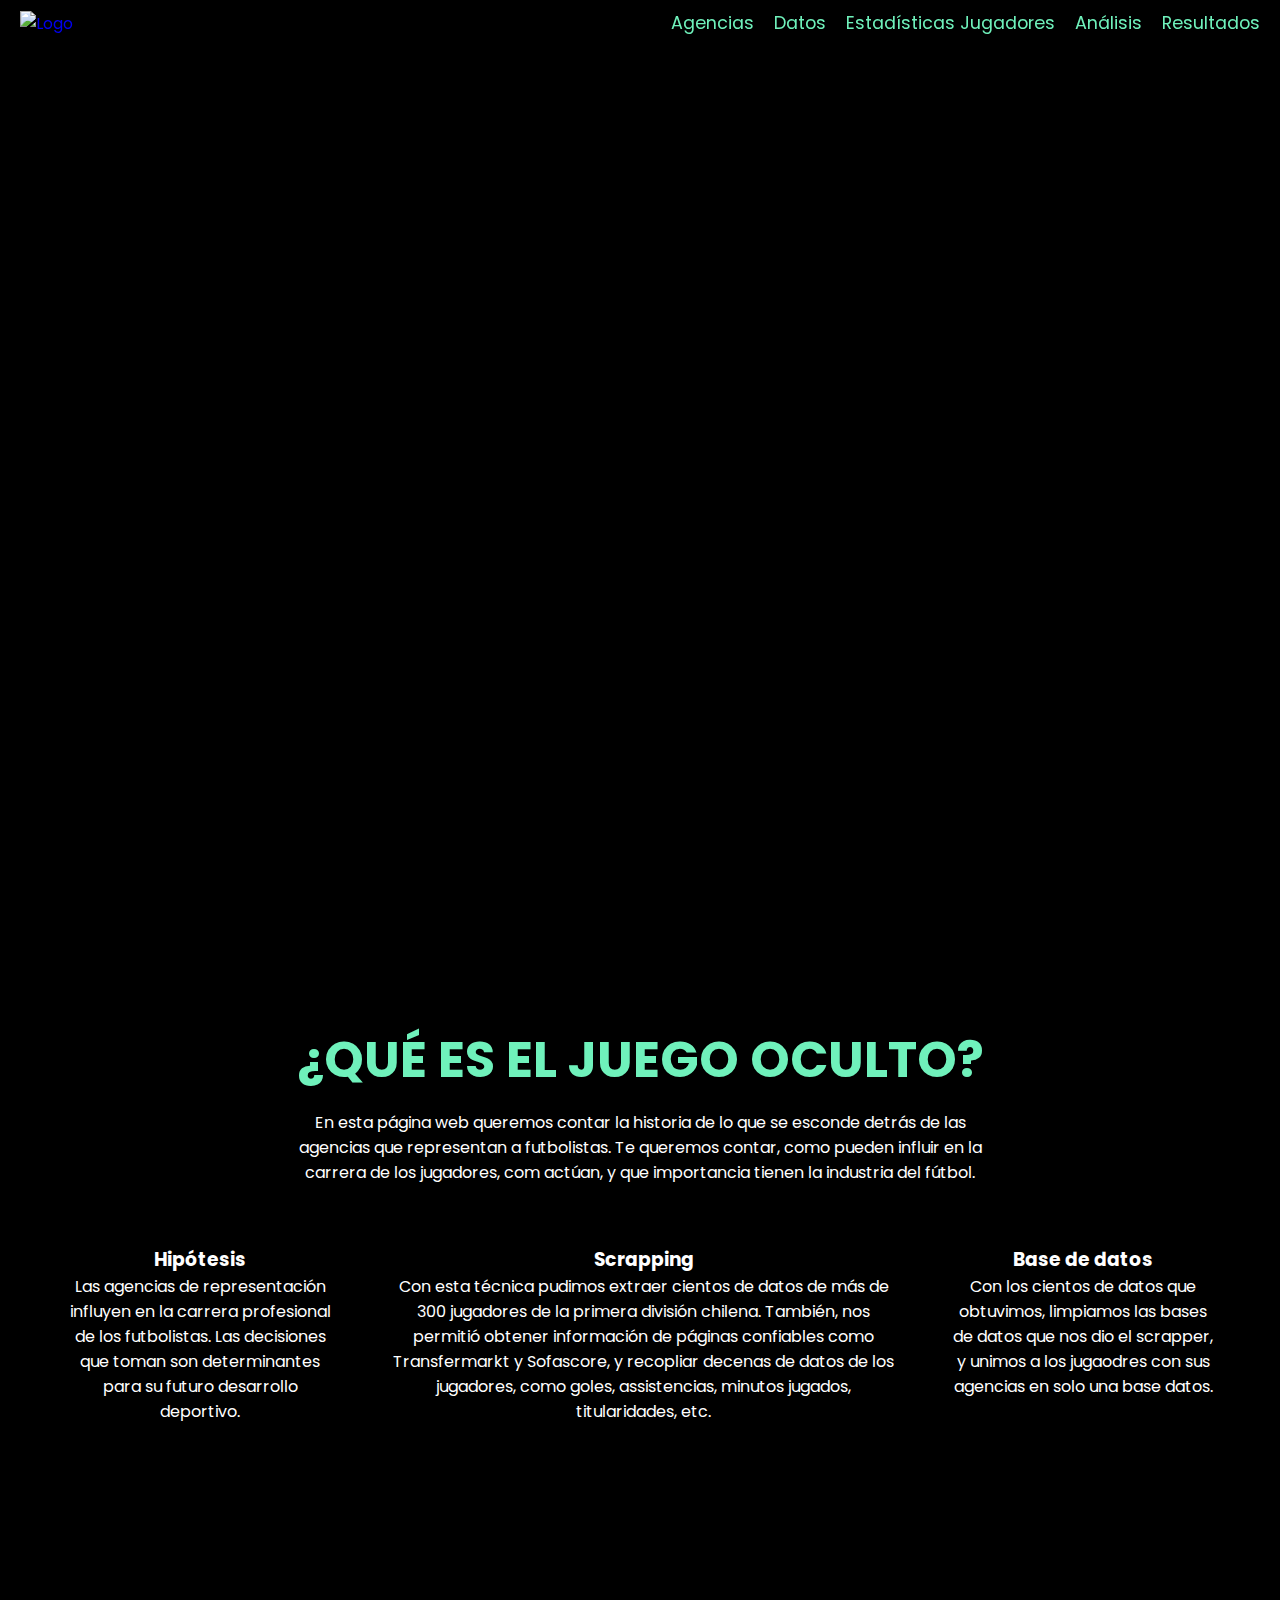
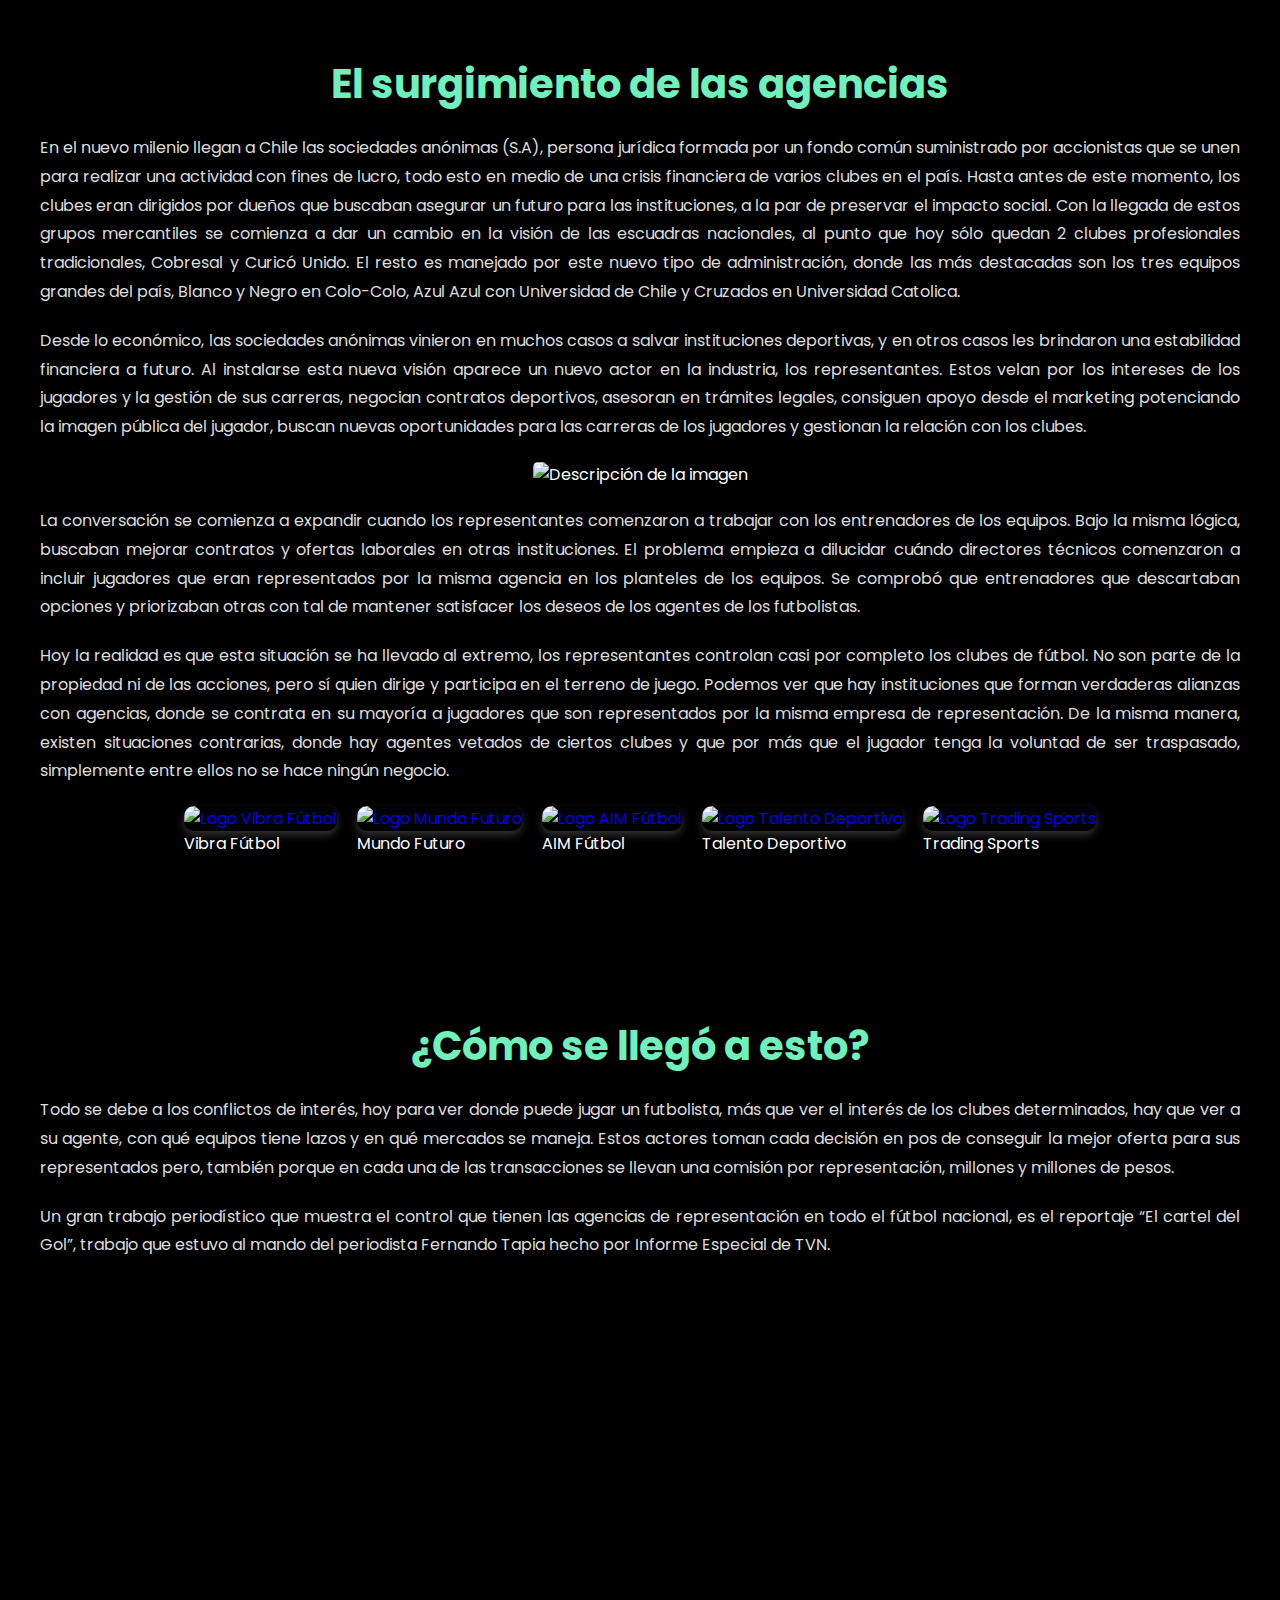
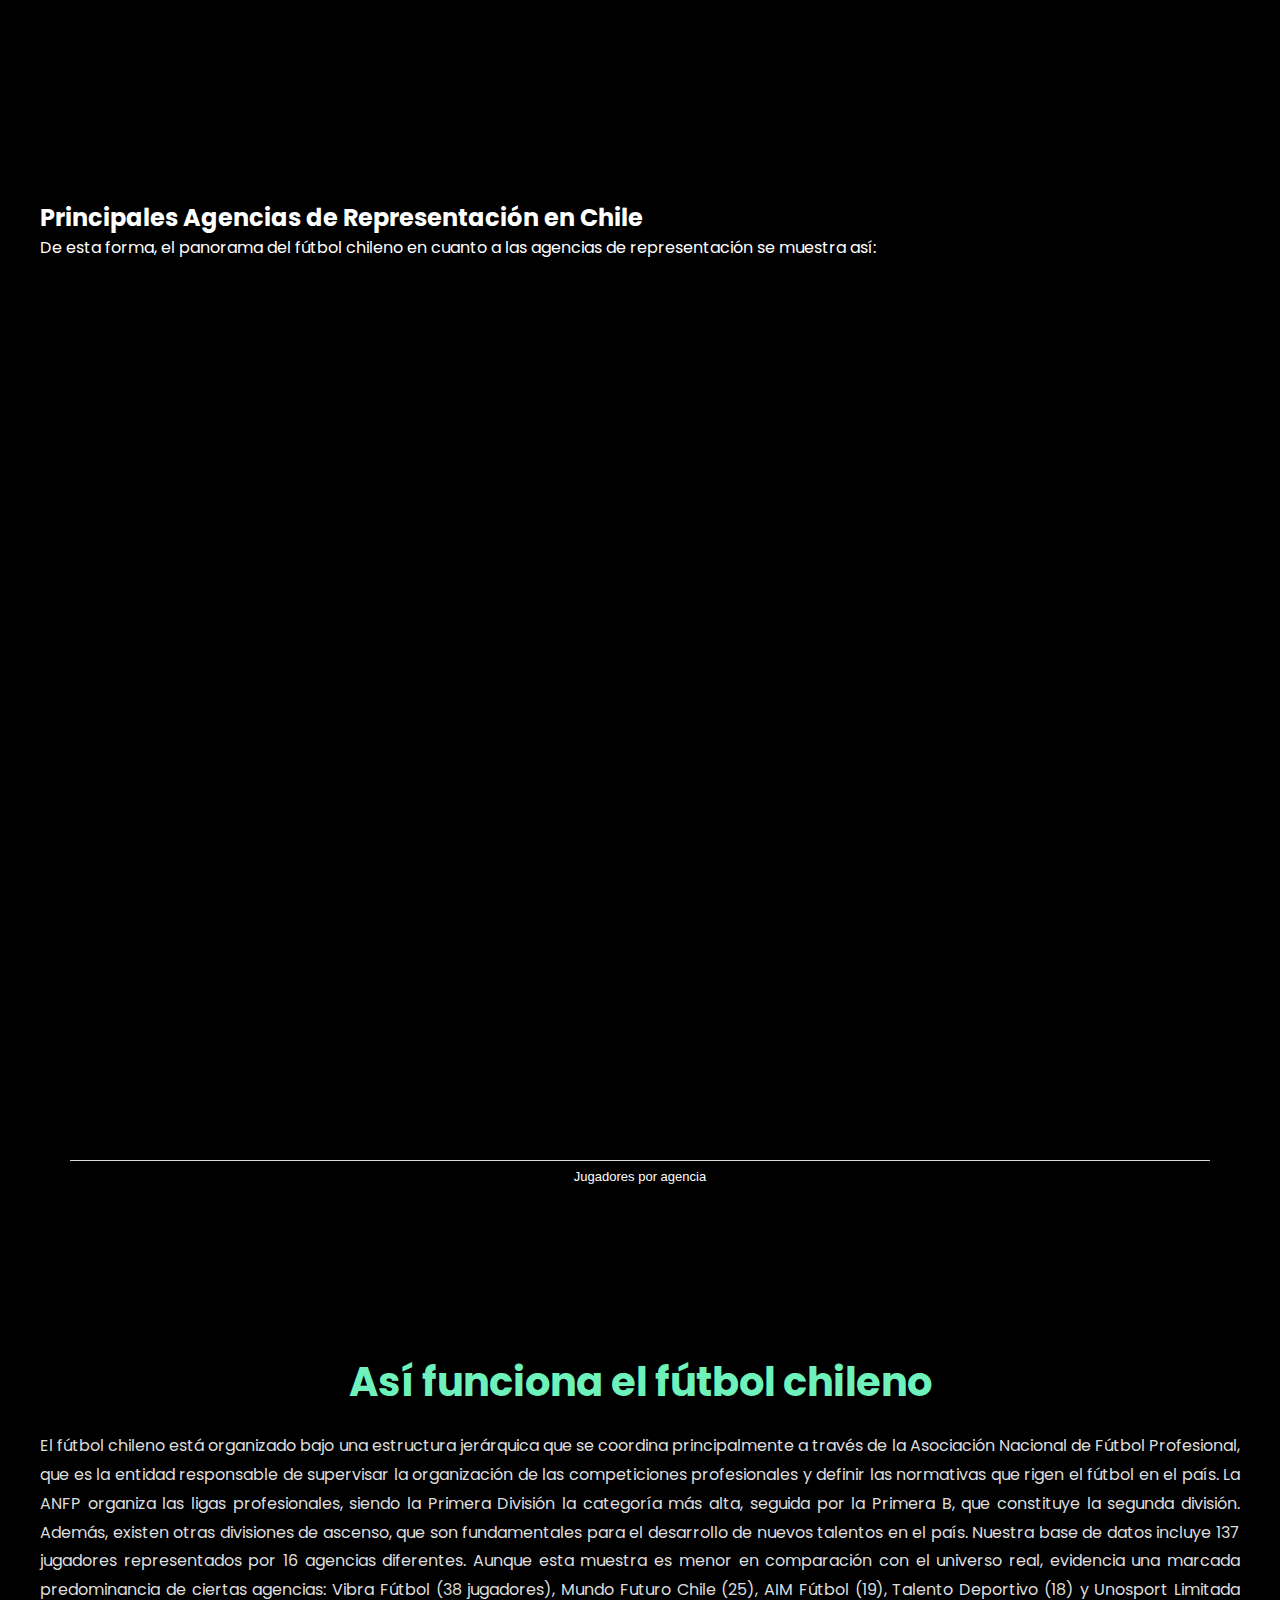
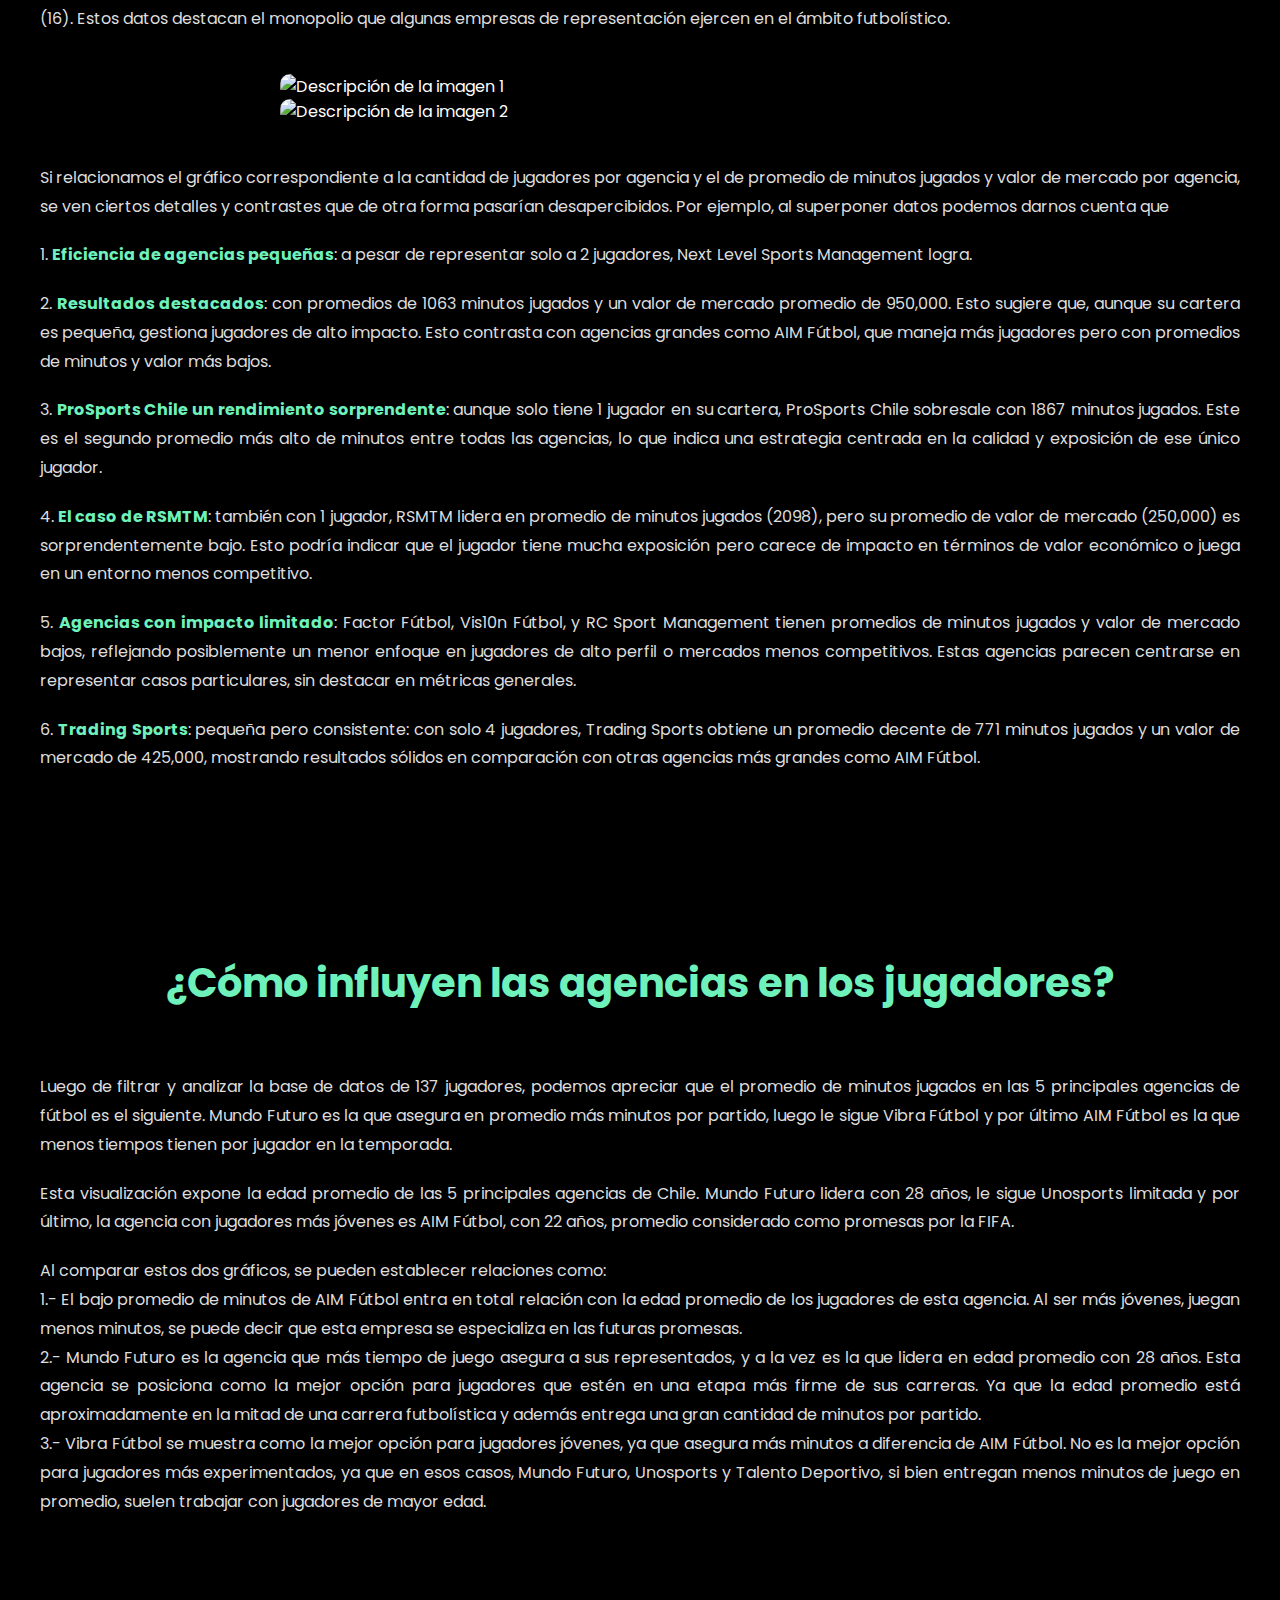
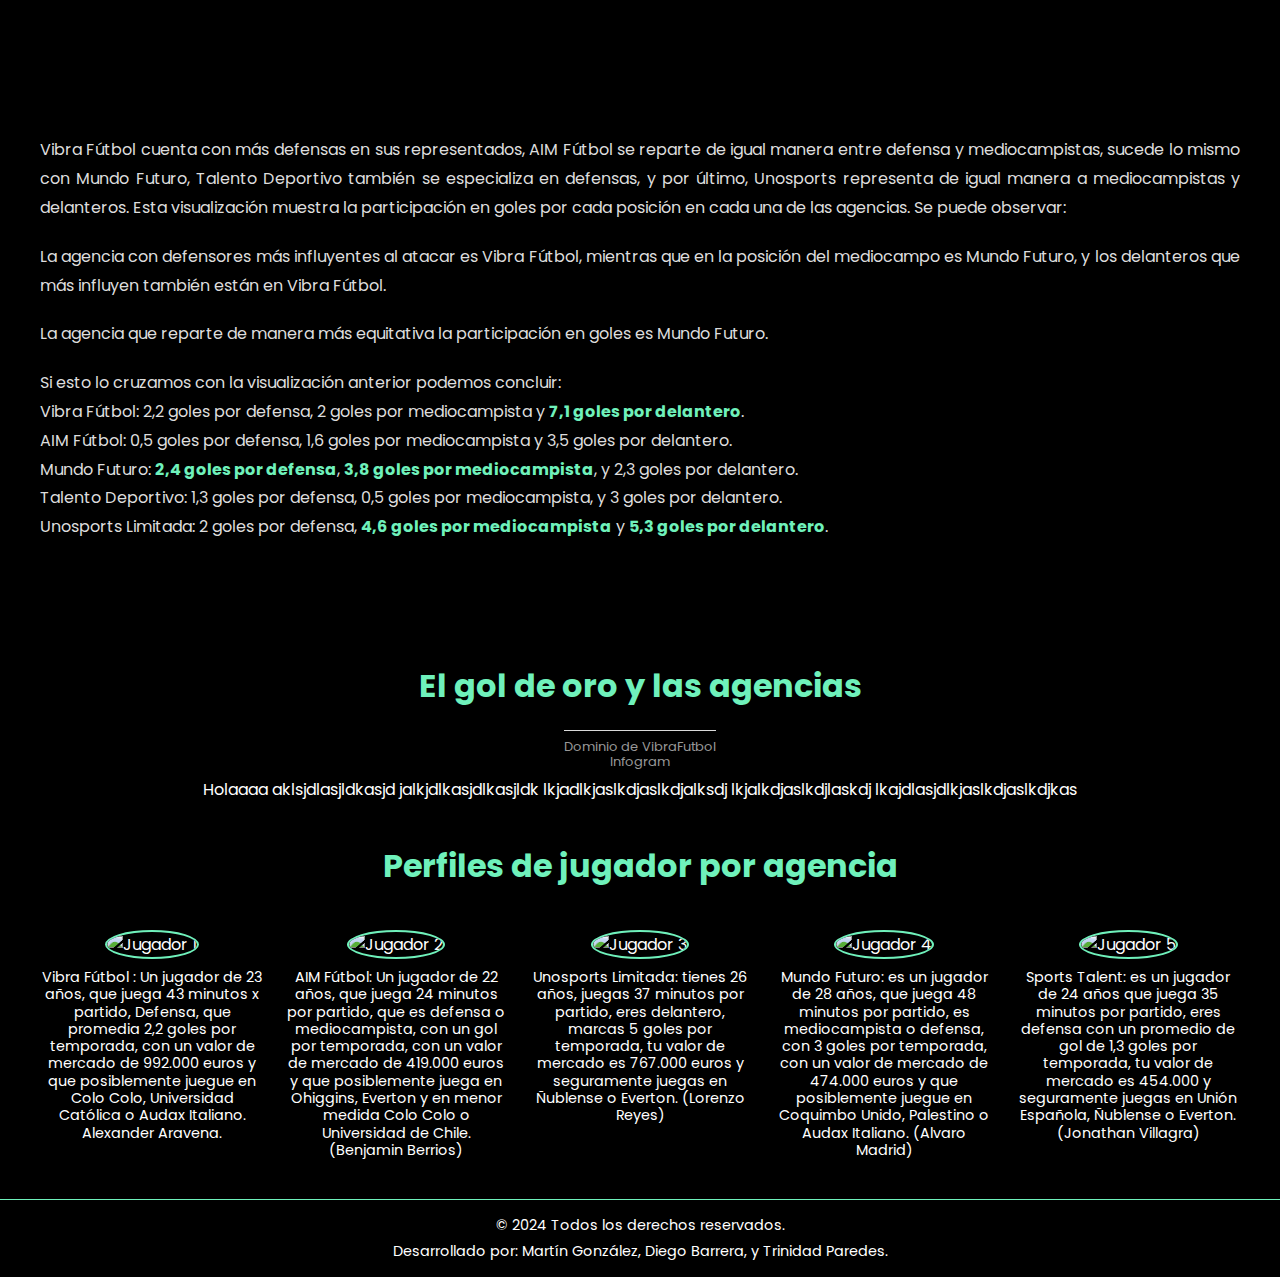
==== docs/index.html @ 351ba9dd "Add files via upload" ====
<!DOCTYPE html>
<html lang="en">
<head>
    <meta charset="UTF-8">
    <meta name="viewport" content="width=device-width, initial-scale=1.0">
    <title>Document</title>
    <link rel="stylesheet" href="style.css">
</head>
<body>
 
    <head>
        <meta charset="UTF-8">
        <meta name="viewport" content="width=device-width, initial-scale=1.0">
        <title>El Juego Oculto</title>
        <link rel="stylesheet" href="styles.css">
    </head>
    <body>
        <div id="container">
            <!-- Pelota y Título Animados -->
            <div id="ball"></div>
            <h1 id="title">EL JUEGO OCULTO</h1>
        </div>
    
        <!-- Header con logo y secciones -->
        <header>
            <div class="logo">
                <a href="#container">
                    <img src="https://i.ibb.co/6t4fKBb/file-11.png" alt="Logo">
                </a>
            </div>
            <nav>
                <ul>
                    <li><a href="#agencias">Agencias</a></li>
                    <li><a href="#seccion2">Datos</a></li>
                    <li><a href="#seccion3">Estadísticas Jugadores</a></li>
                    <li><a href="#seccion4">Análisis</a></li>
                    <li><a href="#seccion5">Resultados</a></li>
                </ul>
            </nav>
        </header>

        <section class="introduccion">
            <img class="introduccion-img" src="Imagenes/bg2.p" alt="">
            <div class="introduccion-content container">
                 <h2>¿Qué es el juego oculto?</h2>
                <p class= "txt-p">
                 En esta página web queremos contar la historia de lo que se esconde detrás de 
                 las agencias que representan a futbolistas. Te queremos contar, como pueden influir
                 en la carrera de los jugadores, com actúan, y que importancia tienen la industria 
                 del fútbol. 
                </p>

                <div class="introduccion-group">
                    <div class="introduccion-1">
                        <img src= "Imagenes/Foto 10.png" alt="">
                        <h3>Hipótesis</h3>
                        <p>
                            Las agencias de representación influyen en la carrera profesional 
                            de los futbolistas. Las decisiones que toman son determinantes 
                            para su futuro desarrollo deportivo.  

                        </p>
                    </div>
                    <div class="introduccion-1">                
                        <img src="Imagenes/file (17).png" alt="">
                        <h3>Scrapping</h3>
                        <p>
                            Con esta técnica pudimos extraer cientos de datos de más 
                            de 300 jugadores de la primera división chilena. También, 
                            nos permitió obtener información de páginas confiables como Transfermarkt y Sofascore, 
                            y recopliar decenas de datos de los jugadores, como goles, assistencias, minutos jugados, 
                            titularidades, etc.  

                        </p>
                    </div>
                    <div class="introduccion-1">    
                            <img src="Imagenes/file (19).png" alt="">
                            <h3>Base de datos</h3>
                            <p>
                                Con los cientos de datos que obtuvimos, limpiamos
                                las bases de datos que nos dio el scrapper, y 
                                unimos a los jugaodres con sus agencias en solo una base datos. 
    
                            </p>
                        </div>
                </div>
             

        </section>

        <section class="nueva-seccion" id="surgimiento-agencias">
            <div class="container">
                <h2 class="titulo-seccion">El surgimiento de las agencias</h2>
                <p class="texto-seccion">
                    En el nuevo milenio llegan a Chile las sociedades anónimas (S.A), persona jurídica formada por un fondo común suministrado por accionistas que se unen para realizar una actividad con fines de lucro, todo esto en medio de una crisis financiera de varios clubes en el país. Hasta antes de este momento, los clubes eran dirigidos por dueños que buscaban asegurar un futuro para las instituciones, a la par de preservar el impacto social. Con la llegada de estos grupos mercantiles se comienza a dar un cambio en la visión de las escuadras nacionales, al punto que hoy sólo quedan 2 clubes profesionales tradicionales, Cobresal y Curicó Unido. El resto es manejado por este nuevo tipo de administración, donde las más destacadas son los tres equipos grandes del país, Blanco y Negro en Colo-Colo, Azul Azul con Universidad de Chile y Cruzados en Universidad Catolica.
                </p>
                <p class="texto-seccion">
                    Desde lo económico, las sociedades anónimas vinieron en muchos casos a salvar instituciones deportivas, y en otros casos les brindaron una estabilidad financiera a futuro. Al instalarse esta nueva visión aparece un nuevo actor en la industria, los representantes. Estos velan por los intereses de los jugadores y la gestión de sus carreras, negocian contratos deportivos, asesoran en trámites legales, consiguen apoyo desde el marketing potenciando la imagen pública del jugador, buscan nuevas oportunidades para las carreras de los jugadores y gestionan la relación con los clubes.
                </p>

                <div class="centrar-imagen">
                    <img src="Imagenes/6e3f0f47f8637cf8cd530b1da0dbe63a.jpg" alt="Descripción de la imagen">
                </div>

                <p class="texto-seccion">
                    La conversación se comienza a expandir cuando los representantes comenzaron a trabajar con los entrenadores de los equipos. Bajo la misma lógica, buscaban mejorar contratos y ofertas laborales en otras instituciones. El problema empieza a dilucidar cuándo directores técnicos comenzaron a incluir jugadores que eran representados por la misma agencia en los planteles de los equipos. Se comprobó que entrenadores que descartaban opciones y priorizaban otras con tal de mantener satisfacer los deseos de los agentes de los futbolistas.
                </p>
                <p class="texto-seccion">
                    Hoy la realidad es que esta situación se ha llevado al extremo, los representantes controlan casi por completo los clubes de fútbol. No son parte de la propiedad ni de las acciones, pero sí quien dirige y participa en el terreno de juego. Podemos ver que hay instituciones que forman verdaderas alianzas con agencias, donde se contrata en su mayoría a jugadores que son representados por la misma empresa de representación. De la misma manera, existen situaciones contrarias, donde hay agentes vetados de ciertos clubes y que por más que el jugador tenga la voluntad de ser traspasado, simplemente entre ellos no se hace ningún negocio.
                </p>
                <div class="logos">
                    <div class="logo-item">
                        <a href="https://www.vibrafutbol.com" target="_blank">
                            <img src="https://www.vibrafutbol.com/wp-content/uploads/2022/01/logo-vibra-futbol.png" alt="Logo Vibra Fútbol">
                        </a>
                        <p>Vibra Fútbol</p>
                    </div>
                    <div class="logo-item">
                        <a href="https://www.mundofuturo.com" target="_blank">
                            <img src="https://encrypted-tbn0.gstatic.com/images?q=tbn:ANd9GcRjgP-nmgkE5VwmiyGEtOOePSO1OraE81h3Jw&s" alt="Logo Mundo Futuro">
                        </a>
                        <p>Mundo Futuro</p>
                    </div>
                    <div class="logo-item">
                        <a href="https://www.aimfutbol.com" target="_blank">
                            <img src="https://www.aimfutbol.com/wp-content/uploads/2021/05/logo_quienes_somos.png" alt="Logo AIM Fútbol">
                        </a>
                        <p>AIM Fútbol</p>
                    </div>
                    <div class="logo-item">
                        <a href="https://www.talentodeportivo.cl" target="_blank">
                            <img src="https://encrypted-tbn0.gstatic.com/images?q=tbn:ANd9GcR4F2MejMiapUCWw-fBrxkZZSHqdMeTJEn0Cw&s" alt="Logo Talento Deportivo">
                        </a>
                        <p>Talento Deportivo</p>
                    </div>
                    <div class="logo-item">
                        <a href="https://www.tradingsports.cl" target="_blank">
                            <img src="https://encrypted-tbn0.gstatic.com/images?q=tbn:ANd9GcTIC8uB4ExfxWFNug2Q2KToTQ6BkXCm6kc--Q&s" alt="Logo Trading Sports">
                        </a>
                        <p>Trading Sports</p>
                    </div>
                </div>
            </div>
        </section>

        <section class="nueva-seccion" id="como-se-llego-a-esto">
            <div class="container">
                <h2 class="titulo-seccion">¿Cómo se llegó a esto?</h2>
                <p class="texto-seccion">
                    Todo se debe a los conflictos de interés, hoy para ver donde puede jugar un futbolista, más que ver el interés de los clubes determinados, hay que ver a su agente, con qué equipos tiene lazos y en qué mercados se maneja. Estos actores toman cada decisión en pos de conseguir la mejor oferta para sus representados pero, también porque en cada una de las transacciones se llevan una comisión por representación, millones y millones de pesos.
                </p>
                <p class="texto-seccion">
                    Un gran trabajo periodístico que muestra el control que tienen las agencias de representación en todo el fútbol nacional, es el reportaje “El cartel del Gol”, trabajo que estuvo al mando del periodista Fernando Tapia hecho por Informe Especial de TVN.
                </p>
                <div class="video-container">
                    <iframe 
                        width="560" 
                        height="315" 
                        src="https://www.youtube.com/embed/ry23Typ9VzM?start=953" 
                        title="YouTube video player" 
                        frameborder="0" 
                        allow="accelerometer; autoplay; clipboard-write; encrypted-media; gyroscope; picture-in-picture" 
                        allowfullscreen>
                    </iframe>
                </div>
                <div class="agencias-container">
                    <h2>Principales Agencias de Representación en Chile</h2>
                </div>
                
                <div class="container">
                    <p>
                        De esta forma, el panorama del fútbol chileno en cuanto a las agencias de representación se muestra así:
                    </p>
                </div>
            </div>
        </section>


        <section class="grafico-seccion" id="grafico">
            <div class="container">
    
                <div class="grafico-container">
                    <div class="infogram-embed" data-id="b69dfcde-5fd4-4e02-8c56-74a0bd1b3a6a" data-type="interactive" data-title="Personitas"></div>
                    <script>
                        !function(e,n,i,s){var d="InfogramEmbeds";var o=e.getElementsByTagName(n)[0];
                        if(window[d]&&window[d].initialized)window[d].process&&window[d].process();
                        else if(!e.getElementById(i)){var r=e.createElement(n);r.async=1,r.id=i,r.src=s;
                        o.parentNode.insertBefore(r,o)}}(document,"script","infogram-async","https://e.infogram.com/js/dist/embed-loader-min.js");
                    </script>
                </div>
                <div class="grafico-footer">
                    <div style="padding:8px 0;font-family:Arial!important;font-size:13px!important;line-height:15px!important;text-align:center;border-top:1px solid #dadada;margin:0 30px">
                        <a href="https://infogram.com/b69dfcde-5fd4-4e02-8c56-74a0bd1b3a6a" style="color:#ffffff!important;text-decoration:none!important;" target="_blank">Jugadores por agencia</a><br>
                        <a href="https://infogram.com" style="color:#989898!important;text-decoration:none!important;" target="_blank" rel="nofollow"></a>
                    </div>
                </div>
            </div>
        </section>

        <section class="futbol-chileno-seccion" id="futbol-chileno">
            <div class="container">
                <!-- Título y párrafo -->
                <h2 class="titulo-seccion">Así funciona el fútbol chileno</h2>
                <p class="texto-seccion">
                    El fútbol chileno está organizado bajo una estructura jerárquica que se coordina principalmente
                     a través de la Asociación Nacional de Fútbol Profesional, que es la entidad responsable de 
                     supervisar la organización de las competiciones profesionales y definir las normativas que 
                     rigen el fútbol en el país. La ANFP organiza las ligas profesionales, siendo la Primera División 
                     la categoría más alta, seguida por la Primera B, que constituye la segunda división. Además, 
                     existen otras divisiones de ascenso, que son fundamentales para el desarrollo de nuevos talentos
                      en el país. Nuestra base de datos incluye 137 jugadores representados por 16 agencias diferentes. 
                      Aunque esta muestra es menor en comparación con el universo real, evidencia una marcada 
                      predominancia de ciertas agencias: Vibra Fútbol (38 jugadores), Mundo Futuro Chile (25), 
                      AIM Fútbol (19), Talento Deportivo (18) y Unosport Limitada (16). Estos datos destacan el 
                      monopolio que algunas empresas de representación ejercen en el ámbito futbolístico.
                </p>
        
                <!-- Contenedor de imágenes -->
                <div class="imagenes-container">
                    <div class="imagen">
                        <img src="Imagenes/visualization (7).png" alt="Descripción de la imagen 1">
                    </div>
                    <div class="imagen">
                        <img src="Imagenes/grafico trini.png" alt="Descripción de la imagen 2">
                    </div>
                </div>
        
                <!-- Espacio para más texto -->
                <p class="texto-seccion">
                    Si relacionamos el gráfico correspondiente a la cantidad de jugadores por agencia y el de promedio de minutos jugados y valor de mercado por agencia, se ven ciertos detalles y contrastes que de otra forma pasarían desapercibidos. Por ejemplo, al superponer datos podemos darnos cuenta que
                </p>
                
                <p class="texto-seccion">
                    1. <span class="highlight">Eficiencia de agencias pequeñas</span>: a pesar de representar solo a 2 jugadores, Next Level Sports Management logra.
                </p>
                
                <p class="texto-seccion">
                    2. <span class="highlight">Resultados destacados</span>: con promedios de 1063 minutos jugados y un valor de mercado promedio de 950,000. Esto sugiere que, aunque su cartera es pequeña, gestiona jugadores de alto impacto. Esto contrasta con agencias grandes como AIM Fútbol, que maneja más jugadores pero con promedios de minutos y valor más bajos.
                </p>
                
                <p class="texto-seccion">
                    3. <span class="highlight">ProSports Chile un rendimiento sorprendente</span>: aunque solo tiene 1 jugador en su cartera, ProSports Chile sobresale con 1867 minutos jugados. Este es el segundo promedio más alto de minutos entre todas las agencias, lo que indica una estrategia centrada en la calidad y exposición de ese único jugador.
                </p>
                
                <p class="texto-seccion">
                    4. <span class="highlight">El caso de RSMTM</span>: también con 1 jugador, RSMTM lidera en promedio de minutos jugados (2098), pero su promedio de valor de mercado (250,000) es sorprendentemente bajo. Esto podría indicar que el jugador tiene mucha exposición pero carece de impacto en términos de valor económico o juega en un entorno menos competitivo.
                </p>
                
                <p class="texto-seccion">
                    5. <span class="highlight">Agencias con impacto limitado</span>: Factor Fútbol, Vis10n Fútbol, y RC Sport Management tienen promedios de minutos jugados y valor de mercado bajos, reflejando posiblemente un menor enfoque en jugadores de alto perfil o mercados menos competitivos. Estas agencias parecen centrarse en representar casos particulares, sin destacar en métricas generales.
                </p>
                
                <p class="texto-seccion">
                    6. <span class="highlight">Trading Sports</span>: pequeña pero consistente: con solo 4 jugadores, Trading Sports obtiene un promedio decente de 771 minutos jugados y un valor de mercado de 425,000, mostrando resultados sólidos en comparación con otras agencias más grandes como AIM Fútbol.
                </p>
                
            </div>
        </section>

        <section class="agencias-influencia-seccion" id="influencia-agencias">
            <div class="container">
                <!-- Título de la sección -->
                <h2 class="titulo-seccion">¿Cómo influyen las agencias en los jugadores?</h2>
        
                <!-- Contenedor de gráficos lado a lado -->
                <div class="graficos-container">
                    <!-- Gráfico 1 -->
                    <div class="grafico">
                        <div class="infogram-embed" data-id="91d7cb33-d050-4a5e-a3f0-fac8153b9a2f" data-type="interactive" data-title="Participaciones"></div>
                        <script>
                            !function(e,n,i,s){var d="InfogramEmbeds";var o=e.getElementsByTagName(n)[0];
                            if(window[d]&&window[d].initialized)window[d].process&&window[d].process();
                            else if(!e.getElementById(i)){var r=e.createElement(n);r.async=1,r.id=i,r.src=s;
                            o.parentNode.insertBefore(r,o)}}(document,"script","infogram-async","https://e.infogram.com/js/dist/embed-loader-min.js");
                        </script>
                    </div>
        
                    <!-- Gráfico 2 -->
                    <div class="grafico">
                        <div class="infogram-embed" data-id="ba63aef7-dc90-4bf5-892f-56f58f8e6bca" data-type="interactive" data-title="EDAD"></div>
                        <script>
                            !function(e,n,i,s){var d="InfogramEmbeds";var o=e.getElementsByTagName(n)[0];
                            if(window[d]&&window[d].initialized)window[d].process&&window[d].process();
                            else if(!e.getElementById(i)){var r=e.createElement(n);r.async=1,r.id=i,r.src=s;
                            o.parentNode.insertBefore(r,o)}}(document,"script","infogram-async","https://e.infogram.com/js/dist/embed-loader-min.js");
                        </script>
                    </div>
                </div>
        
                <!-- Texto adicional debajo de los gráficos -->
                <p class="texto-seccion">
                    Luego de filtrar y analizar la base de datos de 137 jugadores, podemos apreciar que el promedio de minutos jugados en las 5 principales agencias de fútbol es el siguiente. Mundo Futuro es la que asegura en promedio más minutos por partido, luego le sigue Vibra Fútbol y por último AIM Fútbol es la que menos tiempos tienen por jugador en la temporada.
                </p>
                <p class="texto-seccion">
                    Esta visualización expone la edad promedio de las 5 principales agencias de Chile. Mundo Futuro lidera con 28 años, le sigue Unosports limitada y por último, la agencia con jugadores más jóvenes es AIM Fútbol, con 22 años, promedio considerado como promesas por la FIFA.
                </p>
                <p class="texto-seccion">
                    Al comparar estos dos gráficos, se pueden establecer relaciones como:
                    <br>1.- El bajo promedio de minutos de AIM Fútbol entra en total relación con la edad promedio de los jugadores de esta agencia. Al ser más jóvenes, juegan menos minutos, se puede decir que esta empresa se especializa en las futuras promesas.
                    <br>2.- Mundo Futuro es la agencia que más tiempo de juego asegura a sus representados, y a la vez es la que lidera en edad promedio con 28 años. Esta agencia se posiciona como la mejor opción para jugadores que estén en una etapa más firme de sus carreras. Ya que la edad promedio está aproximadamente en la mitad de una carrera futbolística y además entrega una gran cantidad de minutos por partido.
                    <br>3.- Vibra Fútbol se muestra como la mejor opción para jugadores jóvenes, ya que asegura más minutos a diferencia de AIM Fútbol. No es la mejor opción para jugadores más experimentados, ya que en esos casos, Mundo Futuro, Unosports y Talento Deportivo, si bien entregan menos minutos de juego en promedio, suelen trabajar con jugadores de mayor edad.
                </p>
            </div>
        </section>

        <section class="agencias-posiciones-seccion" id="posiciones-agencias">
            <div class="container">
                <!-- Contenedor de gráficos lado a lado -->
                <div class="graficos-container">
                    <!-- Gráfico 1: Posiciones -->
                    <div class="grafico">
                        <div class="infogram-embed" data-id="b5cc7588-3cbe-4d9a-a0f2-0c60ee2e9695" data-type="interactive" data-title="Posiciones"></div>
                        <script>
                            !function(e,n,i,s){var d="InfogramEmbeds";var o=e.getElementsByTagName(n)[0];
                            if(window[d]&&window[d].initialized)window[d].process&&window[d].process();
                            else if(!e.getElementById(i)){var r=e.createElement(n);r.async=1,r.id=i,r.src=s;
                            o.parentNode.insertBefore(r,o)}}(document,"script","infogram-async","https://e.infogram.com/js/dist/embed-loader-min.js");
                        </script>
                    </div>
        
                    <!-- Gráfico 2: Participaciones x Gol -->
                    <div class="grafico">
                        <div class="infogram-embed" data-id="24f2ee33-95a1-46ca-8d57-72418b0ff126" data-type="interactive" data-title="Participaciones x gol"></div>
                        <script>
                            !function(e,n,i,s){var d="InfogramEmbeds";var o=e.getElementsByTagName(n)[0];
                            if(window[d]&&window[d].initialized)window[d].process&&window[d].process();
                            else if(!e.getElementById(i)){var r=e.createElement(n);r.async=1,r.id=i,r.src=s;
                            o.parentNode.insertBefore(r,o)}}(document,"script","infogram-async","https://e.infogram.com/js/dist/embed-loader-min.js");
                        </script>
                    </div>
                </div>
        
                <!-- Texto adicional debajo de los gráficos -->
                <p class="texto-seccion">
                    Vibra Fútbol cuenta con más defensas en sus representados, AIM Fútbol se reparte de igual manera entre defensa y mediocampistas,
                     sucede lo mismo con Mundo Futuro, Talento Deportivo también se especializa en defensas, y por último, Unosports representa de igual 
                     manera a mediocampistas y delanteros. Esta visualización muestra la participación en goles por cada posición en cada una de las agencias. Se puede observar:
                </p>

                </p>
                <p class="texto-seccion">
                    La agencia con defensores más influyentes al atacar es Vibra Fútbol, mientras que en la posición del mediocampo es Mundo Futuro, y los delanteros que más influyen también están en Vibra Fútbol.
                </p>
                <p class="texto-seccion">
                    La agencia que reparte de manera más equitativa la participación en goles es Mundo Futuro.
                </p>
                <p class="texto-seccion">
                    Si esto lo cruzamos con la visualización anterior podemos concluir:
                    <br>Vibra Fútbol: 2,2 goles por defensa, 2 goles por mediocampista y <span class="highlight">7,1 goles por delantero</span>.
                    <br>AIM Fútbol: 0,5 goles por defensa, 1,6 goles por mediocampista y 3,5 goles por delantero.
                    <br>Mundo Futuro: <span class="highlight">2,4 goles por defensa</span>, <span class="highlight">3,8 goles por mediocampista</span>, y 2,3 goles por delantero.
                    <br>Talento Deportivo: 1,3 goles por defensa, 0,5 goles por mediocampista, y 3 goles por delantero.
                    <br>Unosports Limitada: 2 goles por defensa, <span class="highlight">4,6 goles por mediocampista</span> y <span class="highlight">5,3 goles por delantero</span>.
                </p>
                
            </div>
        </section>
     
     <section>
        <div class="section">
            <h1 class="section-title">El gol de oro y las agencias</h1>
            <div class="infogram-container">
                <div class="infogram-embed" data-id="fb02f7bb-761a-4df2-a423-f61c269e3c84" data-type="interactive" data-title="Dominio de VibraFutbol"></div>
                <script>
                    !function(e, n, i, s) {
                        var d = "InfogramEmbeds";
                        var o = e.getElementsByTagName(n)[0];
                        if (window[d] && window[d].initialized) {
                            window[d].process && window[d].process();
                        } else if (!e.getElementById(i)) {
                            var r = e.createElement(n);
                            r.async = 1;
                            r.id = i;
                            r.src = s;
                            o.parentNode.insertBefore(r, o);
                        }
                    }(document, "script", "infogram-async", "https://e.infogram.com/js/dist/embed-loader-min.js");
                </script>
                <div class="infogram-footer">
                    <a href="https://infogram.com/fb02f7bb-761a-4df2-a423-f61c269e3c84" target="_blank">Dominio de VibraFutbol</a><br>
                    <a href="https://infogram.com" target="_blank" rel="nofollow">Infogram</a>
                </div>
            </div>
            <div>
                <p>
                    Holaaaa aklsjdlasjldkasjd jalkjdlkasjdlkasjldk lkjadlkjaslkdjaslkdjalksdj lkjalkdjaslkdjlaskdj lkajdlasjdlkjaslkdjaslkdjkas
                </p>
            </div>
        </div>
     </section>

     <section>
        <div class="section">
            <h1 class="section-title">Perfiles de jugador por agencia</h1>
            <div class="profile-grid">
                <div class="profile-item">
                    <img src="Imagenes/VIBRA.jpeg" alt="Jugador 1" class="profile-image">
                    <p class="profile-text">Vibra Fútbol : Un jugador de 23 años, que juega 43 minutos x partido, Defensa, que promedia 2,2 goles por temporada, con un valor de mercado de 992.000 euros y que posiblemente juegue en Colo Colo, Universidad Católica o Audax Italiano. 
                        Alexander Aravena.
                        </p>
                </div>
                <div class="profile-item">
                    <img src="Imagenes/AIM.jpeg" alt="Jugador 2" class="profile-image">
                    <p class="profile-text">AIM Fútbol: Un jugador de 22 años, que juega 24 minutos por partido, que es defensa o mediocampista, con un gol por temporada, con un valor de mercado de 419.000 euros y que posiblemente juega en Ohiggins, Everton y en menor medida Colo Colo o Universidad de Chile. 
                        (Benjamin Berrios)
                        </p>
                </div>
                <div class="profile-item">
                    <img src="Imagenes/UNO.jpeg" alt="Jugador 3" class="profile-image">
                    <p class="profile-text">Unosports Limitada: tienes 26 años, juegas 37 minutos por partido, eres delantero, marcas 5 goles por temporada, tu valor de mercado es 767.000 euros y seguramente juegas en Ñublense o Everton. (Lorenzo Reyes)</p>
                </div>
                <div class="profile-item">
                    <img src="Imagenes/MUNDO FUTURO.jpeg" alt="Jugador 4" class="profile-image">
                    <p class="profile-text">Mundo Futuro: es un jugador de 28 años, que juega 48 minutos por partido, es mediocampista o defensa, con 3 goles por temporada, con un valor de mercado de 474.000 euros y que posiblemente juegue en Coquimbo Unido, Palestino o Audax Italiano. (Alvaro Madrid)</p>
                </div>
                <div class="profile-item">
                    <img src="Imagenes/SPORTS TALENT.jpeg" alt="Jugador 5" class="profile-image">
                    <p class="profile-text">Sports Talent: es un jugador de 24 años que juega 35 minutos por partido, eres defensa con un promedio de gol de 1,3 goles por temporada, tu valor de mercado es 454.000 y seguramente juegas en Unión Española, Ñublense o Everton. (Jonathan Villagra)</p>
                </div>
            </div>
        </div>
        
     </section>

     <footer class="footer">
        <p>&copy; 2024 Todos los derechos reservados.</p>
        <p>Desarrollado por: Martín González, Diego Barrera, y Trinidad Paredes.</p>
    </footer>
    
   
    </body>
</html>
---- docs/style.css ----
@import url('https://fonts.googleapis.com/css2?family=Poppins:wght@400;500;600;700;800&display=swap');


*
{
    margin: 0;
    padding: 0;
    box-sizing: border-box;
}

body {
    background-color: black;
    color: white;
    font-family: Arial, sans-serif;
    overflow-x: hidden;
}

#container {
    position: relative;
    width: 100%;
    height: 100vh;
    display: flex;
    justify-content: center;
    align-items: center;

}

#ball {
    width: 150px;
    height: 150px;
    background: url('http://upload.wikimedia.org/wikipedia/en/e/ec/Soccer_ball.svg') no-repeat center center;
    background-size: contain;
    border-radius: 50%;
    position: absolute;
    bottom: 250px;
    animation: bounce 2s ease-out forwards;
}

#title {
    font-size: 80px;
    color:  #6ff1bb;
    opacity: 0;
    transform: scale(0);
    animation: titleAppear 1.5s ease forwards;
    animation-delay: 2.2s;
}

@keyframes bounce {
    0%, 20%, 50%, 80% { transform: translateY(0); }
    40% { transform: translateY(-150px); }
    60% { transform: translateY(-100px); }
    100% { 
        transform: scale(10);
        opacity: 0;
    }
}

@keyframes titleAppear {
    0% {
        opacity: 0;
        transform: scale(0.1);
    }
    100% {
        opacity: 1;
        transform: scale(1);
    }
}

/* Header fijo con logo y secciones */
header {
    position: fixed;
    top: 0;
    left: 0;
    width: 100%;
    background-color: rgba(0, 0, 0, 0.8);
    display: flex;
    justify-content: space-between;
    align-items: center;
    padding: 10px 20px;
    z-index: 100;
}

header .logo img {
    width: 100px;  /* Ajusta según lo que necesites */
    height: auto;
}

header nav ul {
    list-style: none;
    display: flex;
    gap: 20px;
}

header nav ul li a {
    color:  #6ff1bb;
    text-decoration: none;
    font-size: 1.1rem;
    transition: color 0.3s;
}

header nav ul li a:hover {
    color:  white;
}

*{
    margin: 0; 
    padding: 0;
    box-sizing: border-box;
    text-decoration: none;
    list-style: none;
}

body {
    font-family: 'Poppins', sans-serif;    
}

.container{ 
    max-width: 1200px;
    margin: 0 auto

}



.menu{ 
    position: absolute;
    top: 0;
    left: 0;
    right: 0;
    display: flex;
    align-items: center;
    justify-content: space-between;

}

.introduccion {

    padding: 100px 0; 
    background-color: black ;
    position: relative;
}

.introduccion-content {
    text-align: center;

}

.introduccion-content h2{
    font-size: 50px;
    line-height: 70px;
    color:  #6ff1bb;
    text-transform: uppercase;
    padding: 0 250px;
    margin-bottom: 15px;
    
}

.txt-p{
    font-size: 16px;
    color: white;
    padding: 0 250px;
    margin-bottom: 35px;

}

.introduccion-group{
    display: flex;
    justify-content: space-between;
    margin-bottom: 50px;

}

.introduccion.group {
    display: flex;
    justify-content: space-between;
    margin-bottom: 50px;
}

.introduccion-1 {
    padding: 0 25px;
}

.introduccion-1 img {
    width: 200px;
}

.introudccion-img {
    position: absolute;
    top: 0;
    right: 0;
}

.coffe-1 h3 {
    color:#6ff1bb;
    font-size: 20px;
    margin-bottom: 15px;
}

.nueva-seccion {
    padding: 80px 20px;
    background-color: black;
    color: white;
}

.nueva-seccion .titulo-seccion {
    text-align: center;
    font-size: 2.5rem;
    color: #6ff1bb;
    margin-bottom: 20px;
}

.nueva-seccion .texto-seccion {
    max-width: 1500px;
    margin: 0 auto 20px auto;
    line-height: 1.8;
    font-size: 1rem;
    color: #ddd;
    text-align: justify;

}

.nueva-seccion .centrar-imagen {
    display: flex;
    justify-content: center; /* Centra la imagen horizontalmente */
    align-items: center;    /* Centra la imagen verticalmente si es necesario */
    margin: 20px 0;         /* Espaciado superior e inferior */
}

.nueva-seccion .centrar-imagen img {
    max-width: 100%; /* Ajusta la imagen al ancho del contenedor sin distorsión */
    height: auto;    /* Mantiene las proporciones originales de la imagen */
    border-radius: 5px; /* Opcional: Bordes redondeados para un estilo más moderno */
    box-shadow: 0 4px 8px rgba(0, 0, 0, 0.2); /* Opcional: Sombra para destacar la imagen */
}

.nueva-seccion .video-container {
    display: flex;
    justify-content: center; /* Centra el video horizontalmente */
    margin: 20px 0; /* Espaciado superior e inferior */
}

.nueva-seccion .video-container iframe {
    max-width: 100%; /* Asegura que el video se ajuste al ancho del contenedor */
    width: 800px;
    height: 500px; /* Mantiene las proporciones del video */
    border-radius: 10px; /* Opcional: Bordes redondeados para un diseño más moderno */
    box-shadow: 0 4px 8px rgba(0, 0, 0, 0.2); /* Opcional: Añade sombra para destacar el video */
}

.grafico-seccion {
    padding: 80px 20px;
    background-color: black;
    color: white;
}

.grafico-seccion .titulo-seccion {
    text-align: center;
    font-size: 2.5rem;
    color: #6ff1bb;
    margin-bottom: 20px;
}

.grafico-seccion .texto-seccion {
    max-width: 1200px;
    margin: 0 auto 20px auto;
    line-height: 1.8;
    font-size: 1rem;
    color: #ddd;
    text-align: justify;
}

.grafico-container {
    display: flex;
    justify-content: center;
    margin: 20px 0;
}

.grafico-container .infogram-embed {
    max-width: 100%;
    width: 700px;  /* Ajusta el tamaño según necesites */
    height: 700px;
}

.grafico-footer {
    text-align: center;
    font-size: 13px;
    color: #989898;
    margin-top: 20px;
}

.futbol-chileno-seccion {
    padding: 80px 20px;
    background-color: black;
    color: white;
}

.futbol-chileno-seccion .titulo-seccion {
    text-align: center;
    font-size: 2.5rem;
    color: #6ff1bb;
    margin-bottom: 20px;
}

.futbol-chileno-seccion .texto-seccion {
    max-width: 1200px;
    margin: 0 auto 20px auto;
    line-height: 1.8;
    font-size: 1rem;
    color: #ddd;
    text-align: justify;
}

/* Contenedor para las imágenes */
.imagenes-container {
    display: flex;
    justify-content: space-around;
    margin: 40px 0;
    flex-wrap: wrap;
}

/* Estilo individual para cada imagen */
.imagen {
    width: 60%;
}

.imagen img {
    width: 100%;
    height: auto;
    border-radius: 10px;
    box-shadow: 0 4px 8px rgba(0, 0, 0, 0.2);
}


/* Sección de Logotipos de Agencias */
#agencias {
    background-color: #000;
    color: white;
    text-align: center;
    padding: 40px 20px;
}

#agencias h2 {
    font-size: 2rem;
    margin-bottom: 20px;
    color: white;
}

.agencias-container {
    max-width: 1200px;
    margin: 0 auto;
}

.logos {
    display: flex;
    justify-content: center;
    gap: 20px;
    flex-wrap: wrap;
}

.logos img {
    width: 150px;
    height: auto;
    border-radius: 10px;
    box-shadow: 0 4px 8px rgba(255, 255, 255, 0.2);
    transition: transform 0.3s ease, box-shadow 0.3s ease;
}

.logos img:hover {
    transform: scale(1.1);
    box-shadow: 0 8px 16px rgba(255, 255, 255, 0.4);
}

.agencias-influencia-seccion {
    padding: 80px 20px;
    background-color: black;
    color: white;
}

.agencias-influencia-seccion .titulo-seccion {
    text-align: center;
    font-size: 2.5rem;
    color: #6ff1bb;
    margin-bottom: 20px;
}

/* Contenedor para los gráficos lado a lado */
.graficos-container {
    display: flex;
    justify-content: space-around;
    margin-bottom: 40px;
    flex-wrap: wrap;
}

/* Estilo para cada gráfico */
.grafico {
    width: 45%; /* Ajusta el ancho de cada gráfico */
}

.grafico .infogram-embed {
    width: 100%;
    height: auto;
}

.agencias-influencia-seccion .texto-seccion {
    max-width: 1200px;
    margin: 0 auto;
    line-height: 1.8;
    font-size: 1rem;
    color: #ddd;
    text-align: justify;
    margin-bottom: 20px;
}

.agencias-posiciones-seccion {
    padding: 80px 20px;
    background-color: black;
    color: white;
}

/* Contenedor para los gráficos lado a lado */
.graficos-container {
    display: flex;
    justify-content: space-around;
    margin-bottom: 40px;
    flex-wrap: wrap;
}

/* Estilo para cada gráfico */
.grafico {
    width: 45%; /* Ajusta el ancho de cada gráfico */
}

.grafico .infogram-embed {
    width: 100%;
    height: auto;
}

.agencias-posiciones-seccion .texto-seccion {
    max-width: 1200px;
    margin: 0 auto;
    line-height: 1.8;
    font-size: 1rem;
    color: #ddd;
    text-align: justify;
    margin-bottom: 20px;
}

.highlight {
    color: #6ff1bb;
    font-weight: bold; /* Opcional para darle más énfasis */
}

.highlight {
    color: #6ff1bb;
    font-weight: bold; /* Opcional para darle más énfasis */
}


.section {
    padding: 20px;
    text-align: center;
}

.section-title {
    color: #6ff1bb; /* Color del título */
    font-size: 2rem;
    margin-bottom: 20px;
}

.infogram-container {
    display: flex;
    flex-direction: column;
    align-items: center;
}

.infogram-embed {
    width: 100%;
    max-width: 800px;
    margin: 0 auto;
}

.infogram-footer {
    padding: 8px 0;
    font-size: 13px;
    line-height: 15px;
    text-align: center;
    border-top: 1px solid #dadada;
    margin: 0 30px;
    color: #989898;
}

.infogram-footer a {
    color: #989898;
    text-decoration: none;
}

.infogram-footer a:hover {
    text-decoration: underline;
}

/* Estilo de la sección */
.profile-grid {
    display: grid;
    grid-template-columns: repeat(auto-fit, minmax(150px, 1fr)); /* Diseño adaptable */
    gap: 20px; /* Espacio entre elementos */
    padding: 20px;
    justify-items: center;
}

/* Estilo de cada elemento */
.profile-item {
    text-align: center;
    color: #ffffff;
}

/* Estilo de las imágenes */
.profile-image {
    width: 200px; /* Tamaño de la imagen */
    height: 200px; /* Tamaño cuadrado */
    object-fit: cover; /* Ajusta la imagen al contenedor */
    border-radius: 50%; /* Hace la imagen circular */
    border: 2px solid #6ff1bb; /* Borde verde */
}

/* Estilo del texto */
.profile-text {
    margin-top: 10px;
    font-size: 0.9rem;
    line-height: 1.2;
}


.footer {
    background-color: #000000; /* Fondo negro */
    color: #ffffff; /* Texto blanco */
    text-align: center;
    padding: 10px 0; /* Espaciado interno */
    font-size: 0.9rem; /* Tamaño de texto más pequeño */
    border-top: 1px solid #6ff1bb; /* Línea superior para separar el footer */
}

.footer p {
    margin: 5px 0; /* Espaciado entre párrafos */
}
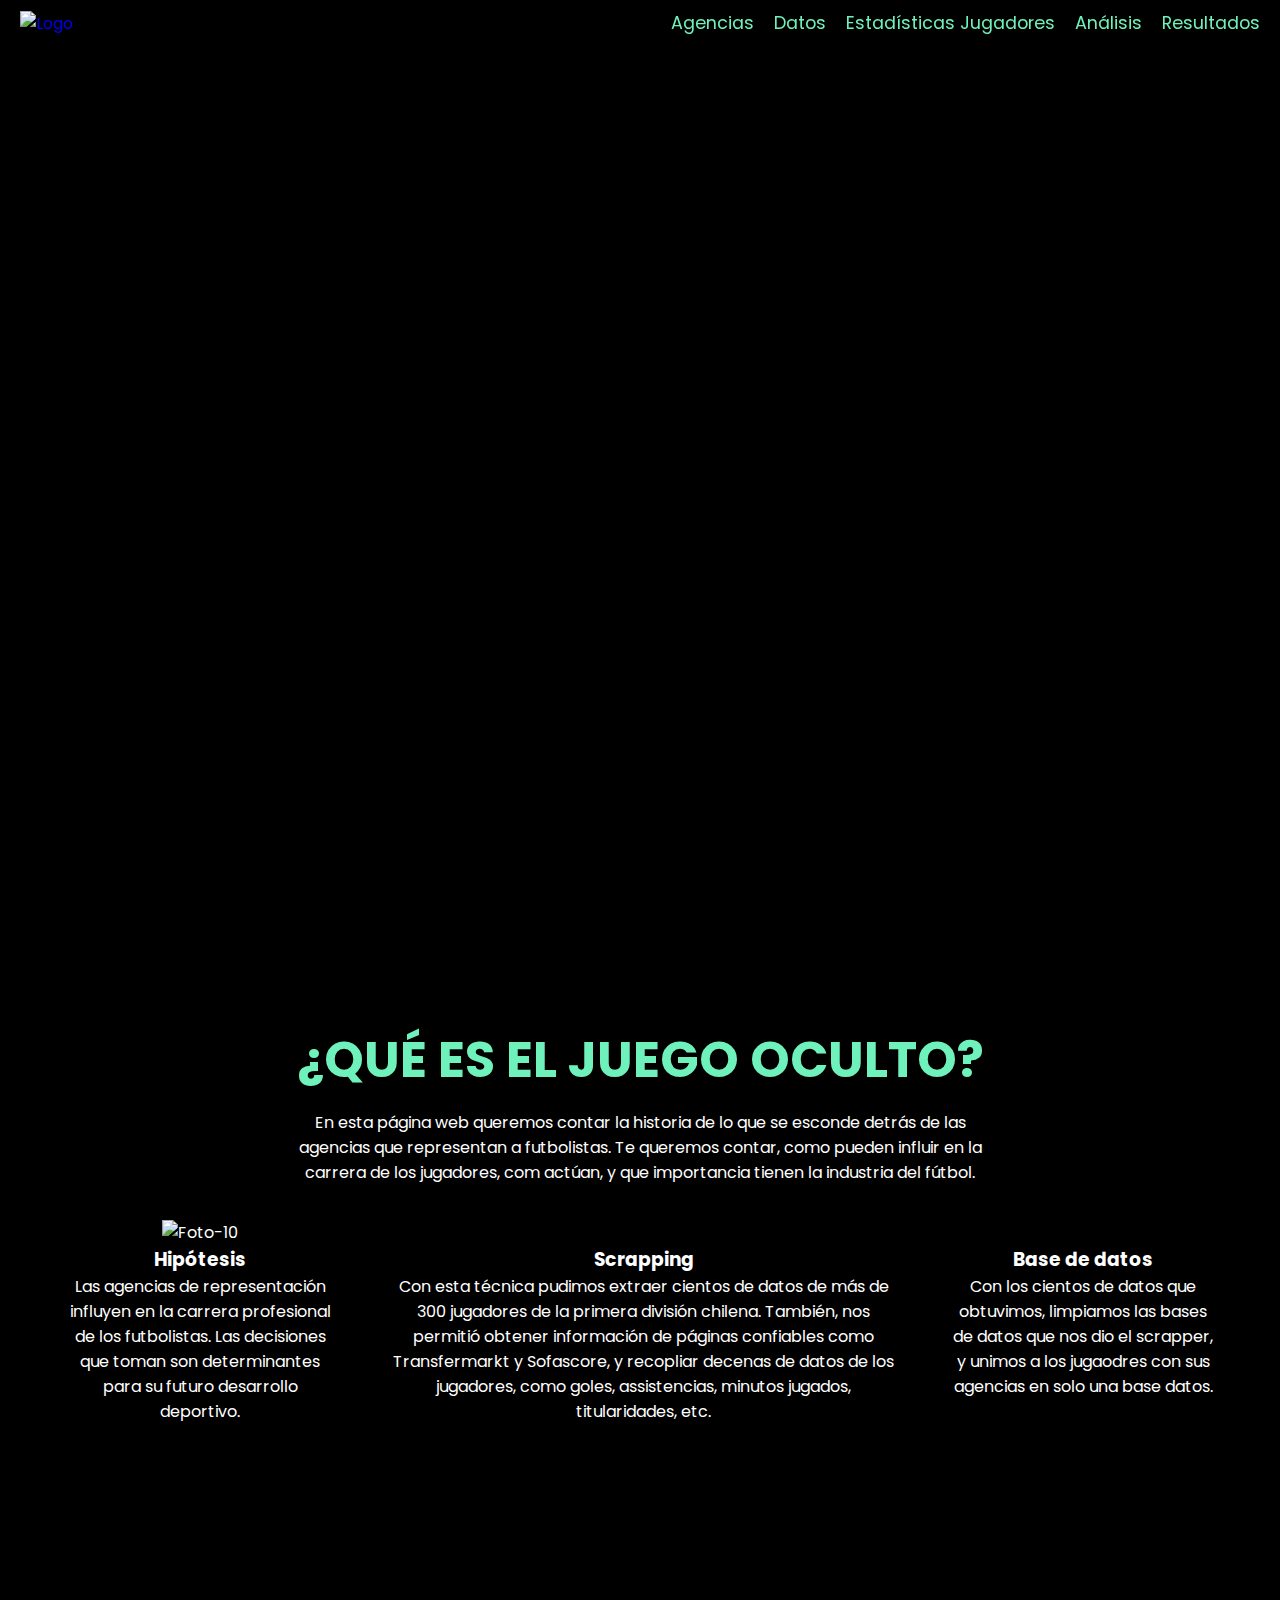
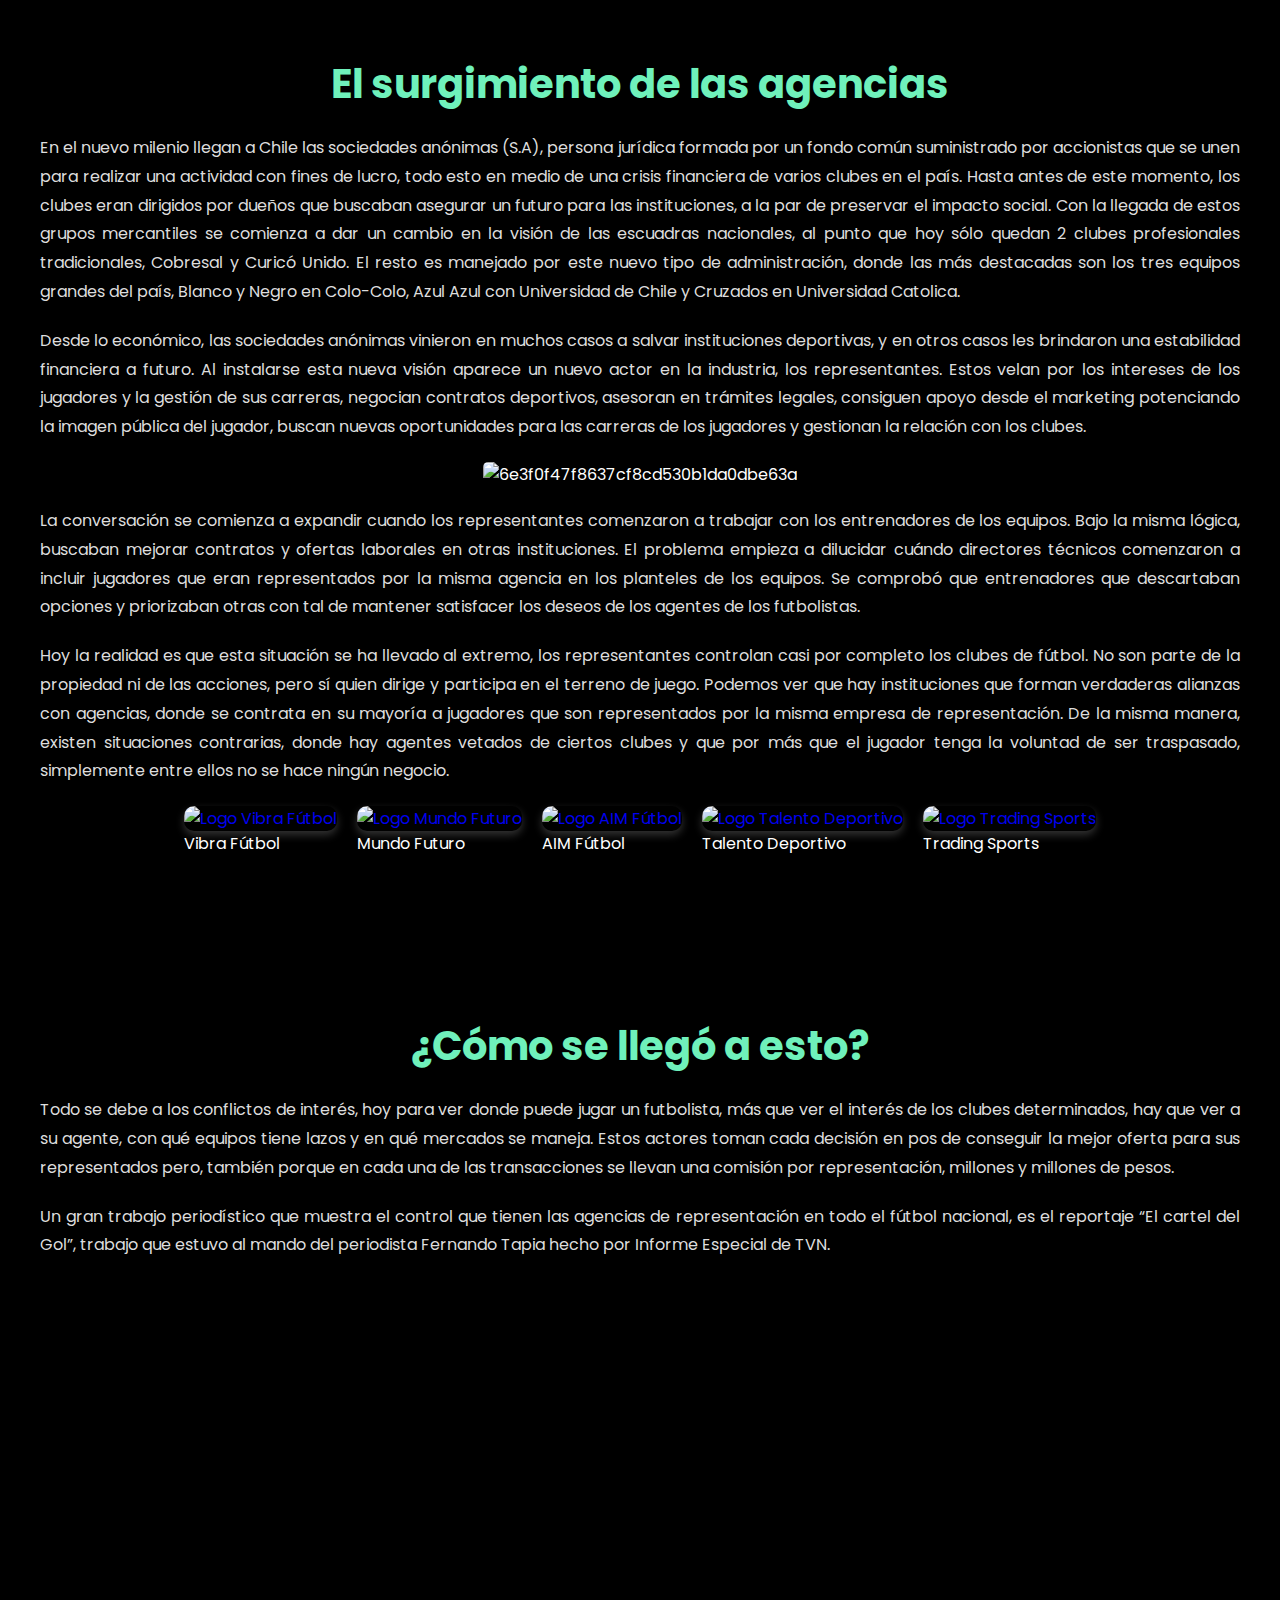
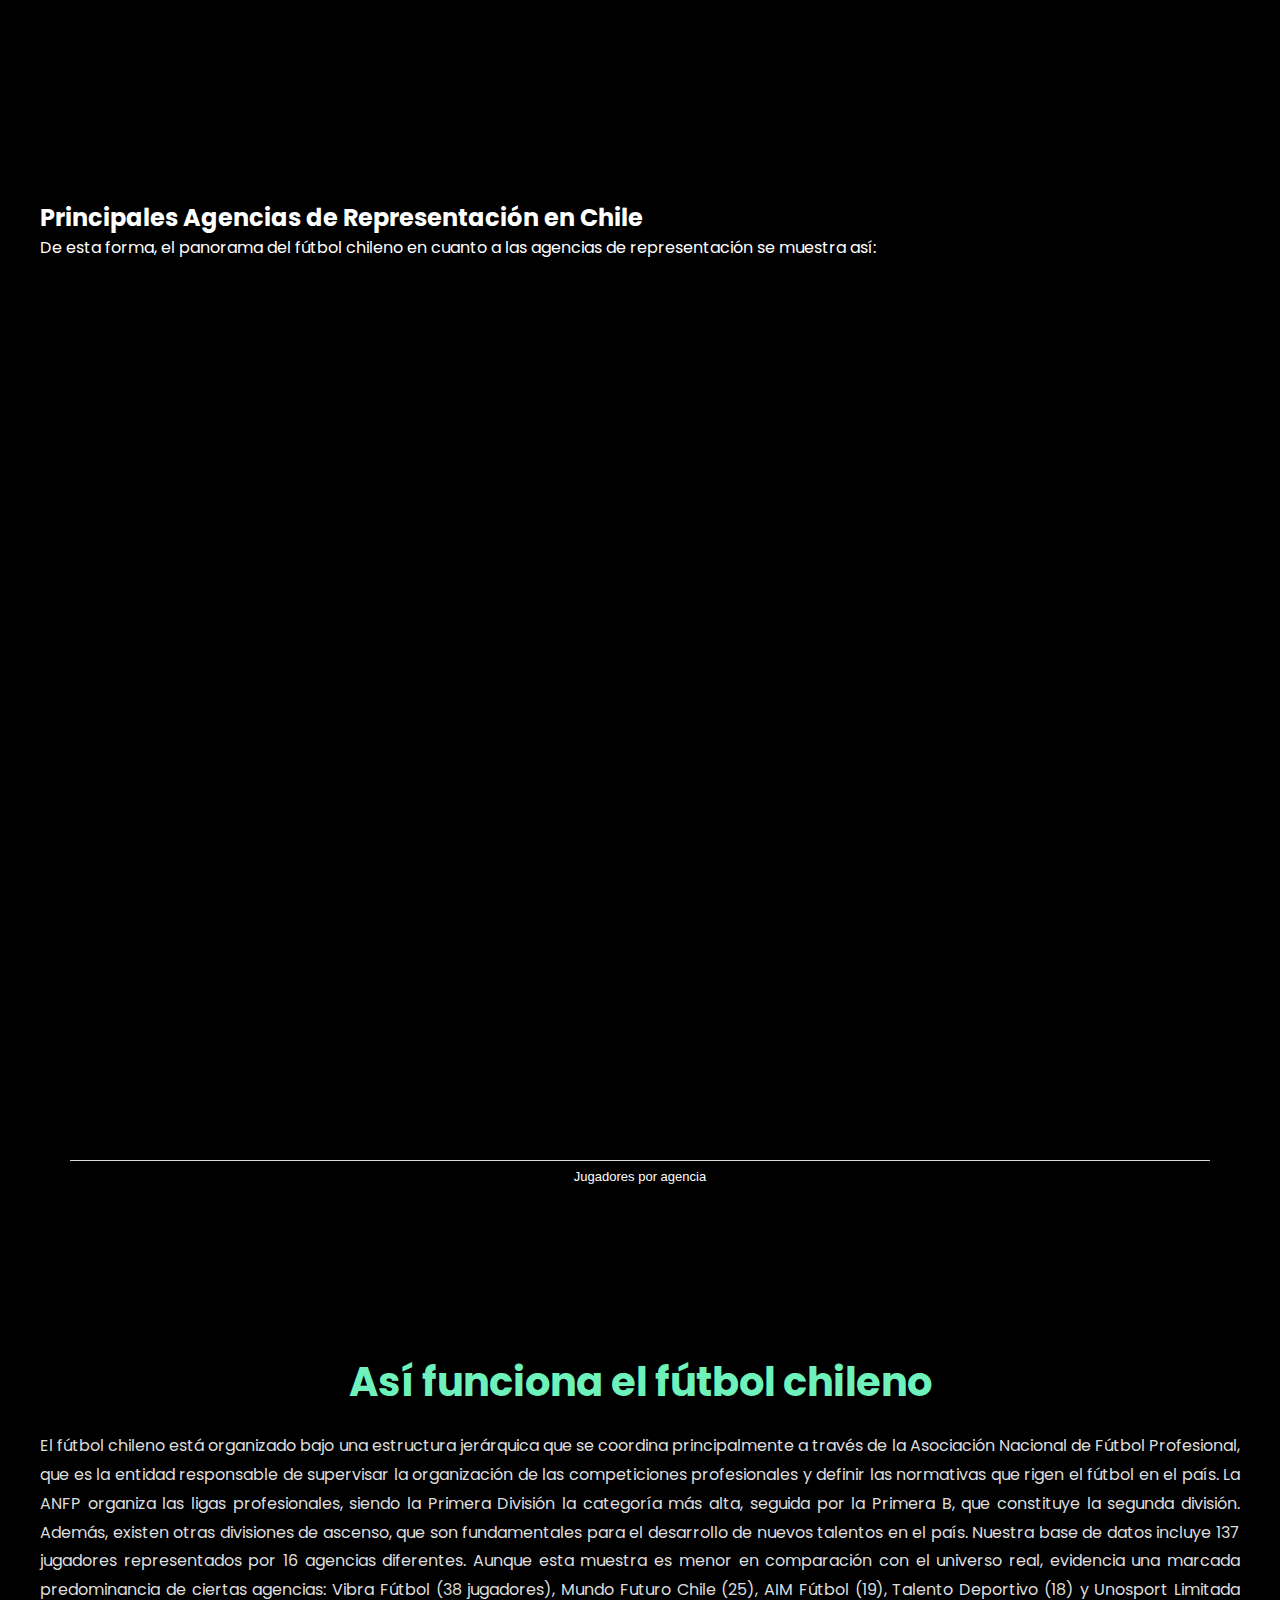
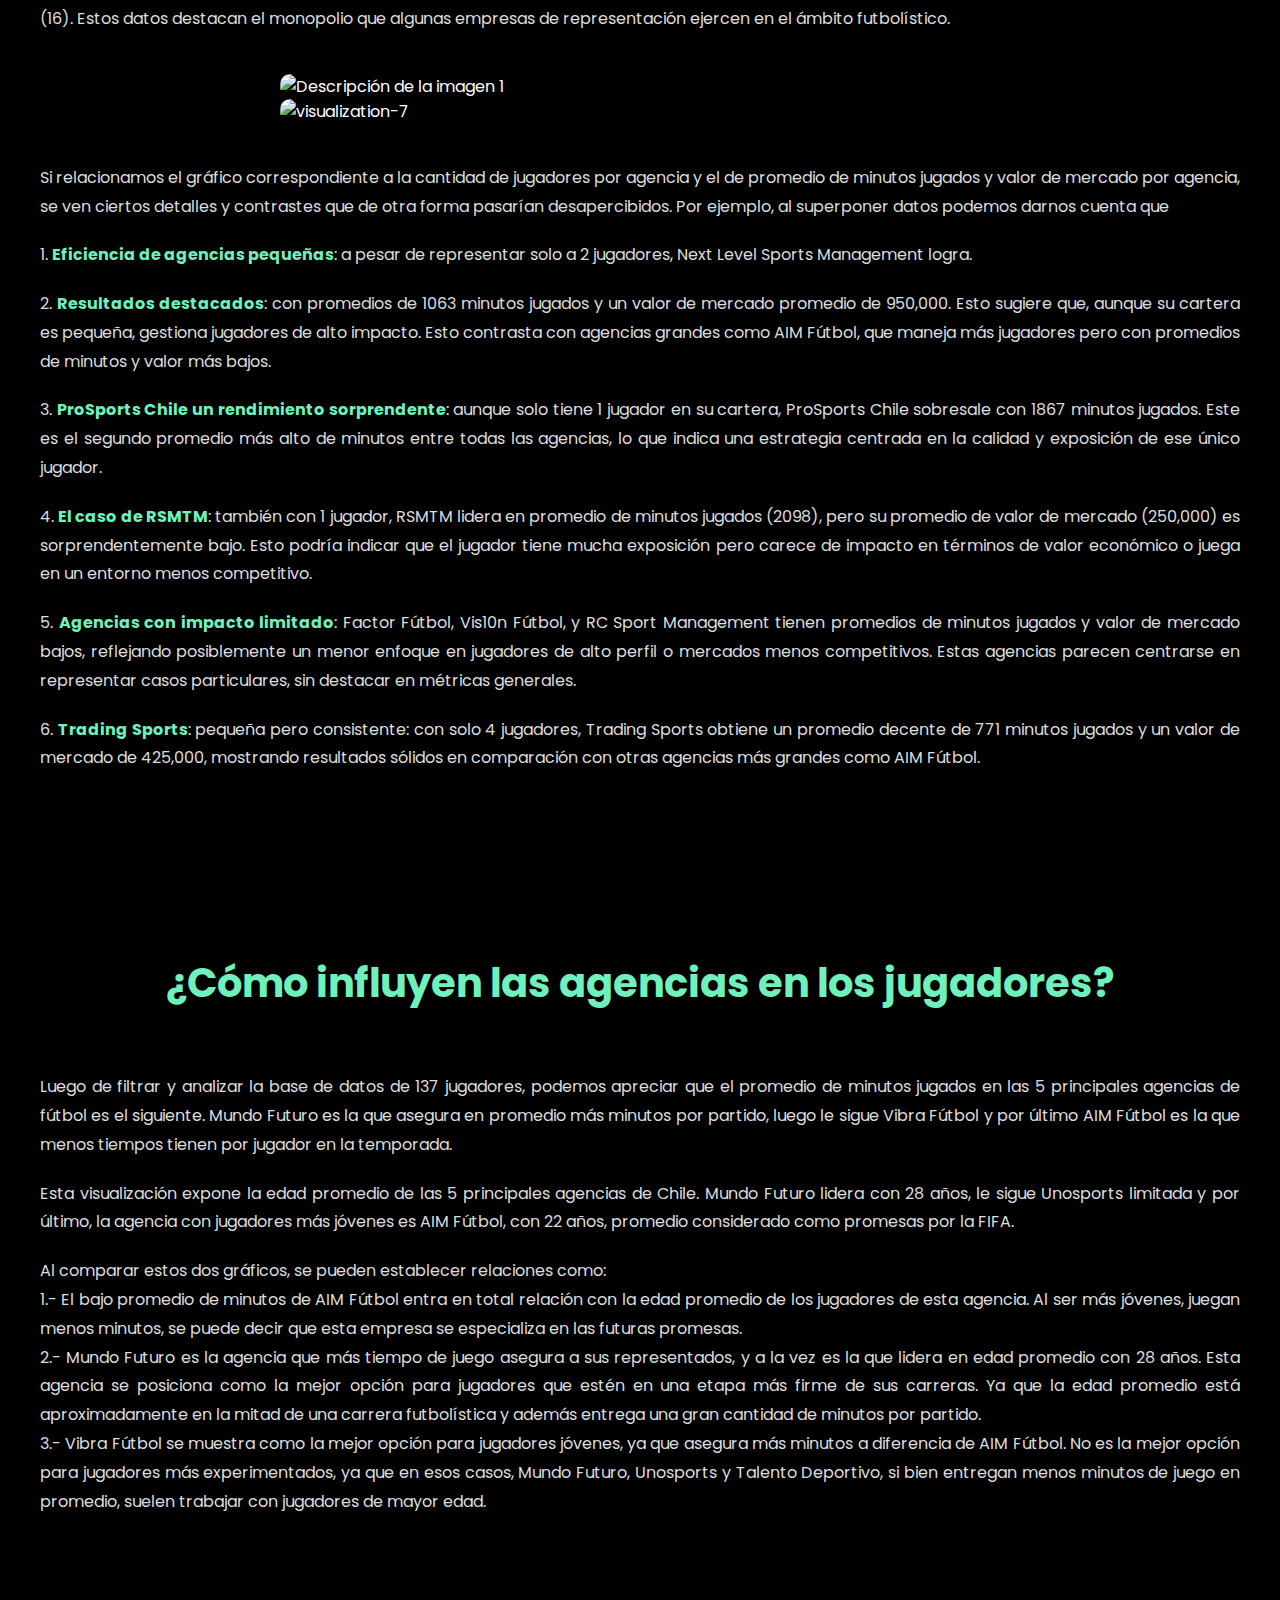
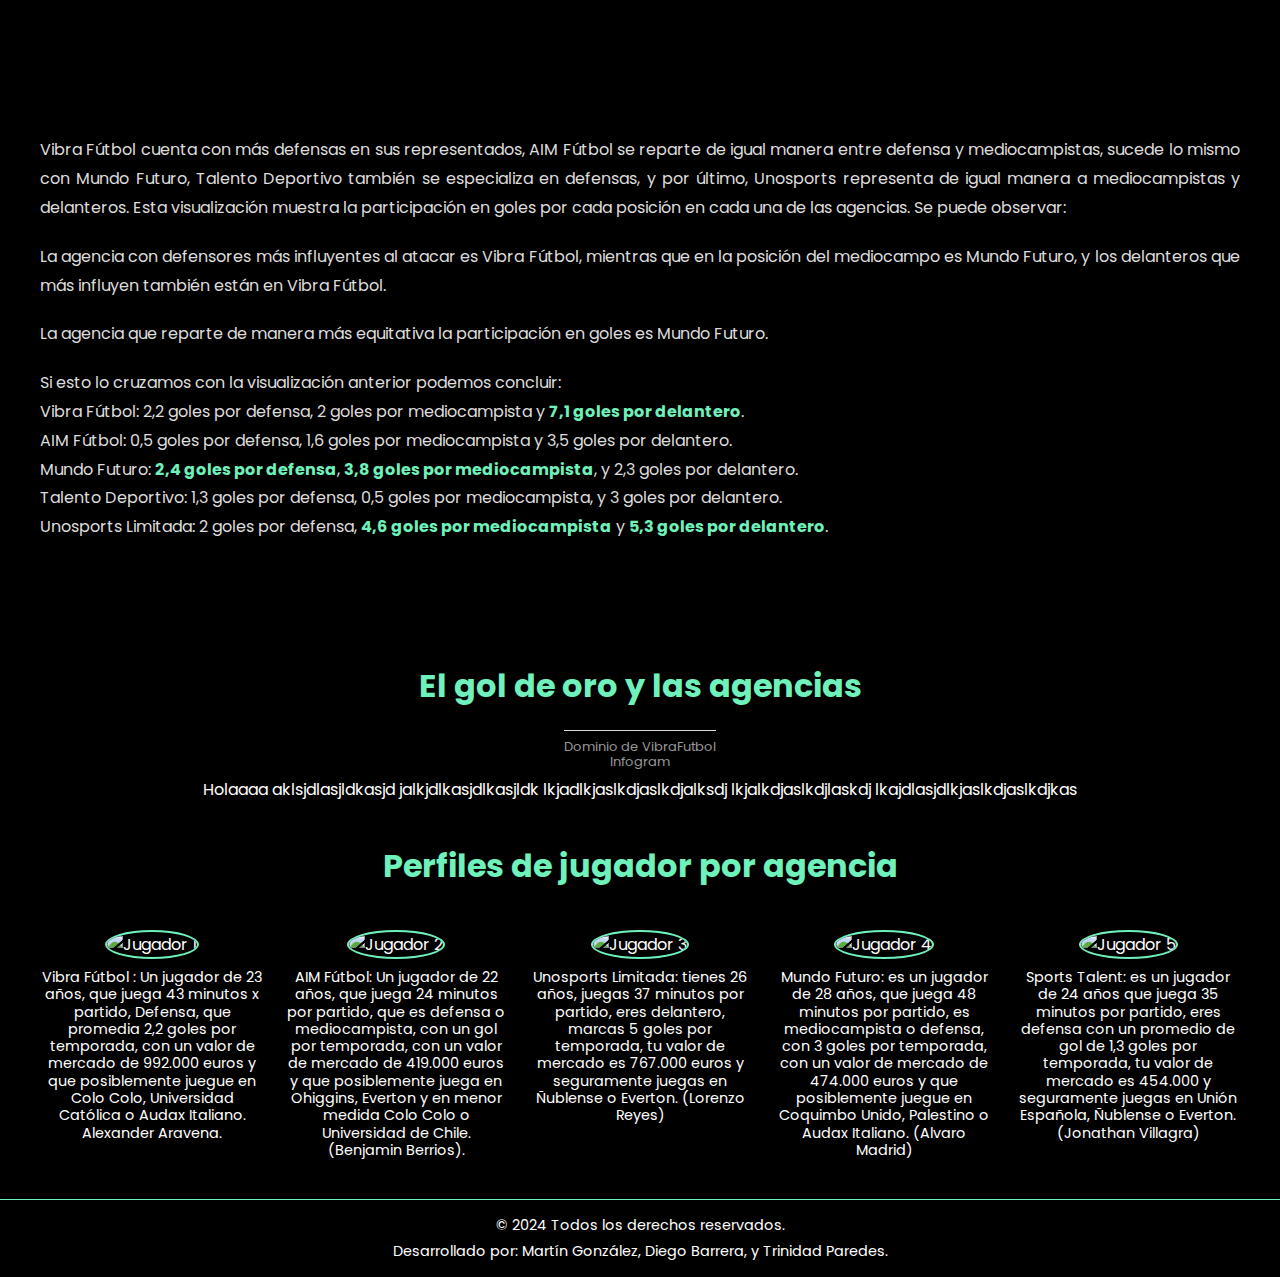
==== commit 1a4ae63b: "Add files via upload" ====
--- a/docs/index.html
+++ b/docs/index.html
@@ -52,7 +52,7 @@
 
                 <div class="introduccion-group">
                     <div class="introduccion-1">
-                        <img src= "Imagenes/Foto 10.png" alt="">
+                        <img src= "https://i.ibb.co/KqgmjW4/Foto-10.png" alt="Foto-10" alt="">
                         <h3>Hipótesis</h3>
                         <p>
                             Las agencias de representación influyen en la carrera profesional 
@@ -62,7 +62,7 @@
                         </p>
                     </div>
                     <div class="introduccion-1">                
-                        <img src="Imagenes/file (17).png" alt="">
+                        <img src="https://i.ibb.co/Cv4hyrn/file-17.png" alt="">
                         <h3>Scrapping</h3>
                         <p>
                             Con esta técnica pudimos extraer cientos de datos de más 
@@ -74,7 +74,7 @@
                         </p>
                     </div>
                     <div class="introduccion-1">    
-                            <img src="Imagenes/file (19).png" alt="">
+                            <img src="https://i.ibb.co/9pzf8sf/file-19.png" alt="">
                             <h3>Base de datos</h3>
                             <p>
                                 Con los cientos de datos que obtuvimos, limpiamos
@@ -99,7 +99,7 @@
                 </p>
 
                 <div class="centrar-imagen">
-                    <img src="Imagenes/6e3f0f47f8637cf8cd530b1da0dbe63a.jpg" alt="Descripción de la imagen">
+                    <img src="https://i.ibb.co/WnZmL4v/6e3f0f47f8637cf8cd530b1da0dbe63a.jpg" alt="6e3f0f47f8637cf8cd530b1da0dbe63a" alt="Descripción de la imagen">
                 </div>
 
                 <p class="texto-seccion">
@@ -218,10 +218,10 @@
                 <!-- Contenedor de imágenes -->
                 <div class="imagenes-container">
                     <div class="imagen">
-                        <img src="Imagenes/visualization (7).png" alt="Descripción de la imagen 1">
+                        <img src="https://i.ibb.co/Tt5D75J/grafico-trini.png" alt="Descripción de la imagen 1">
                     </div>
                     <div class="imagen">
-                        <img src="Imagenes/grafico trini.png" alt="Descripción de la imagen 2">
+                        <img src="https://i.ibb.co/P4MbsqM/visualization-7.png" alt="visualization-7" alt="Descripción de la imagen 2">
                     </div>
                 </div>
         
@@ -394,27 +394,27 @@
             <h1 class="section-title">Perfiles de jugador por agencia</h1>
             <div class="profile-grid">
                 <div class="profile-item">
-                    <img src="Imagenes/VIBRA.jpeg" alt="Jugador 1" class="profile-image">
+                    <img src="https://i.ibb.co/vQnQscd/VIBRA.jpg" alt="Jugador 1" class="profile-image">
                     <p class="profile-text">Vibra Fútbol : Un jugador de 23 años, que juega 43 minutos x partido, Defensa, que promedia 2,2 goles por temporada, con un valor de mercado de 992.000 euros y que posiblemente juegue en Colo Colo, Universidad Católica o Audax Italiano. 
                         Alexander Aravena.
                         </p>
                 </div>
                 <div class="profile-item">
-                    <img src="Imagenes/AIM.jpeg" alt="Jugador 2" class="profile-image">
+                    <img src="https://i.ibb.co/2MbHBST/AIM.jpg" alt="Jugador 2" class="profile-image">
                     <p class="profile-text">AIM Fútbol: Un jugador de 22 años, que juega 24 minutos por partido, que es defensa o mediocampista, con un gol por temporada, con un valor de mercado de 419.000 euros y que posiblemente juega en Ohiggins, Everton y en menor medida Colo Colo o Universidad de Chile. 
-                        (Benjamin Berrios)
+                        (Benjamin Berrios).
                         </p>
                 </div>
                 <div class="profile-item">
-                    <img src="Imagenes/UNO.jpeg" alt="Jugador 3" class="profile-image">
+                    <img src="https://i.ibb.co/R30DbKj/UNO.jpg" alt="Jugador 3" class="profile-image">
                     <p class="profile-text">Unosports Limitada: tienes 26 años, juegas 37 minutos por partido, eres delantero, marcas 5 goles por temporada, tu valor de mercado es 767.000 euros y seguramente juegas en Ñublense o Everton. (Lorenzo Reyes)</p>
                 </div>
                 <div class="profile-item">
-                    <img src="Imagenes/MUNDO FUTURO.jpeg" alt="Jugador 4" class="profile-image">
+                    <img src="https://i.ibb.co/xJ2bhWs/MUNDO-FUTURO.jpg" alt="Jugador 4" class="profile-image">
                     <p class="profile-text">Mundo Futuro: es un jugador de 28 años, que juega 48 minutos por partido, es mediocampista o defensa, con 3 goles por temporada, con un valor de mercado de 474.000 euros y que posiblemente juegue en Coquimbo Unido, Palestino o Audax Italiano. (Alvaro Madrid)</p>
                 </div>
                 <div class="profile-item">
-                    <img src="Imagenes/SPORTS TALENT.jpeg" alt="Jugador 5" class="profile-image">
+                    <img src="https://i.ibb.co/2FB0t5r/SPORTS-TALENT.jpg" alt="Jugador 5" class="profile-image">
                     <p class="profile-text">Sports Talent: es un jugador de 24 años que juega 35 minutos por partido, eres defensa con un promedio de gol de 1,3 goles por temporada, tu valor de mercado es 454.000 y seguramente juegas en Unión Española, Ñublense o Everton. (Jonathan Villagra)</p>
                 </div>
             </div>
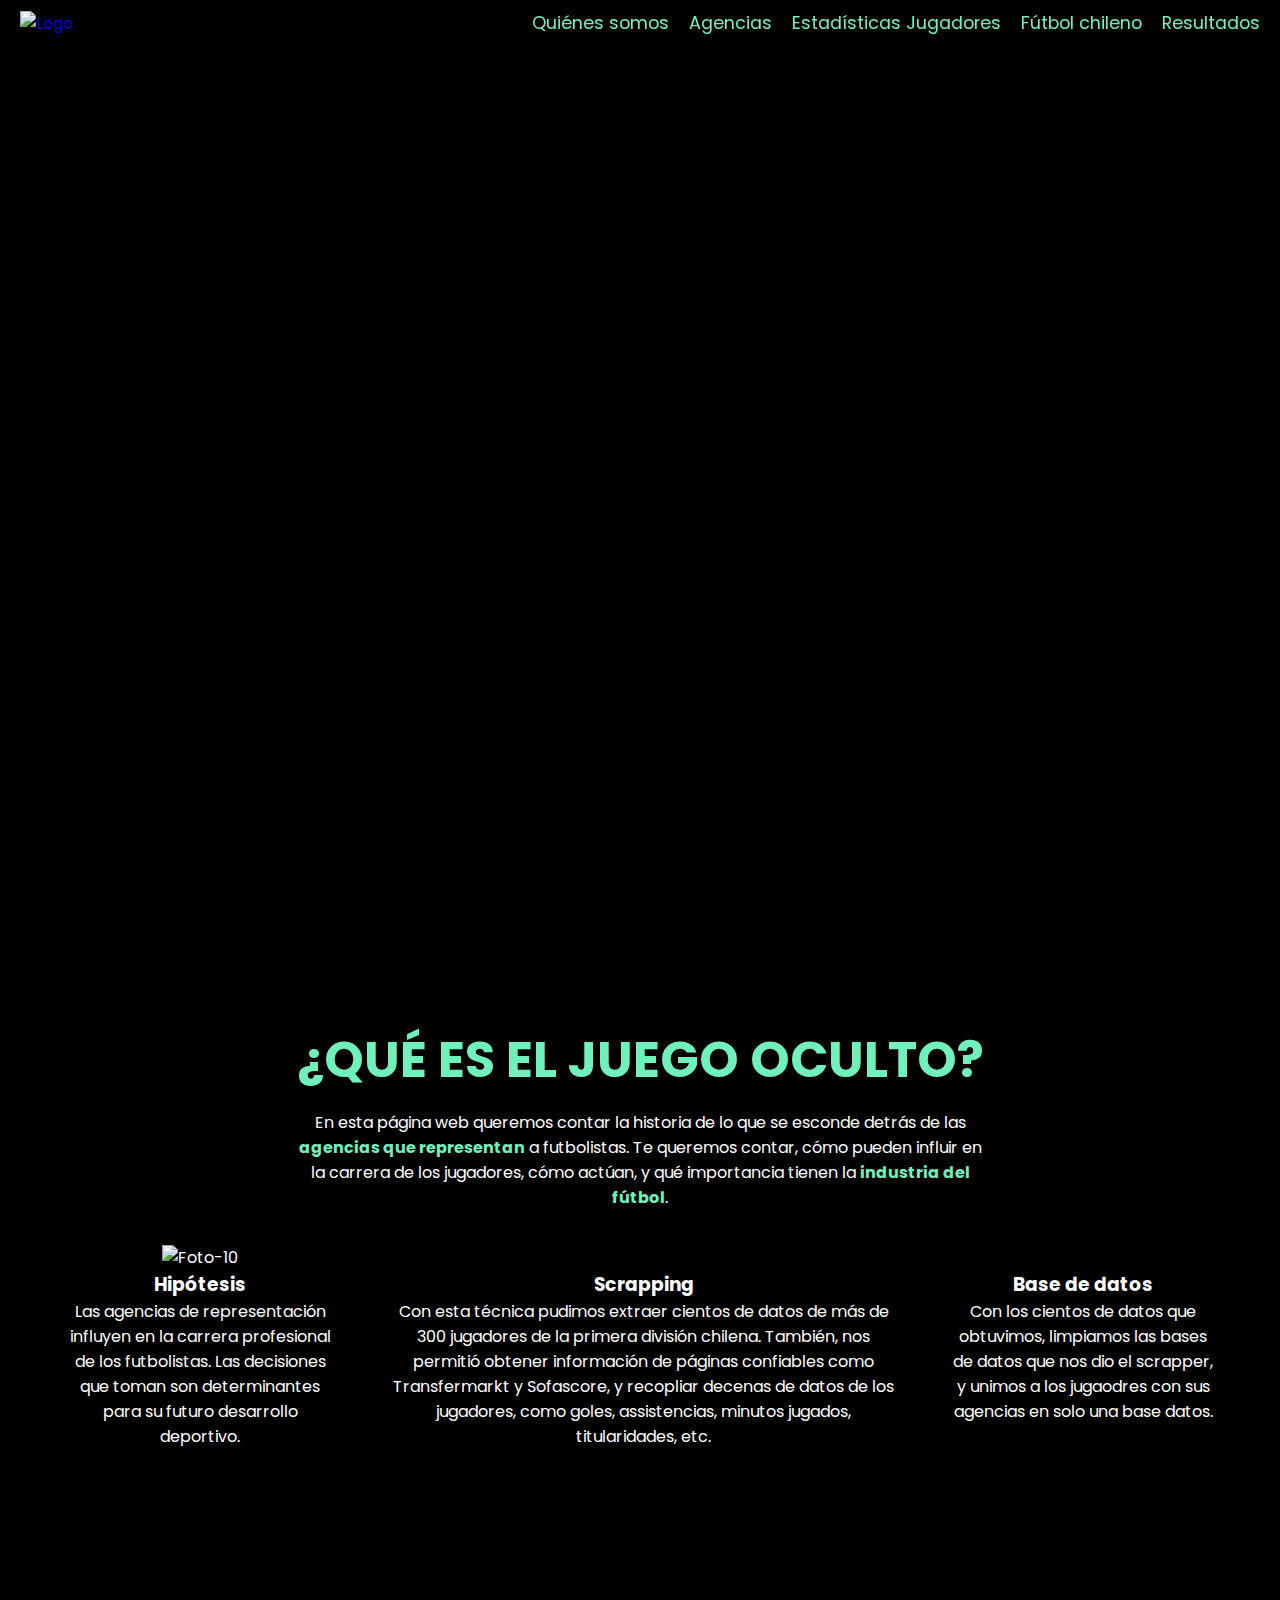
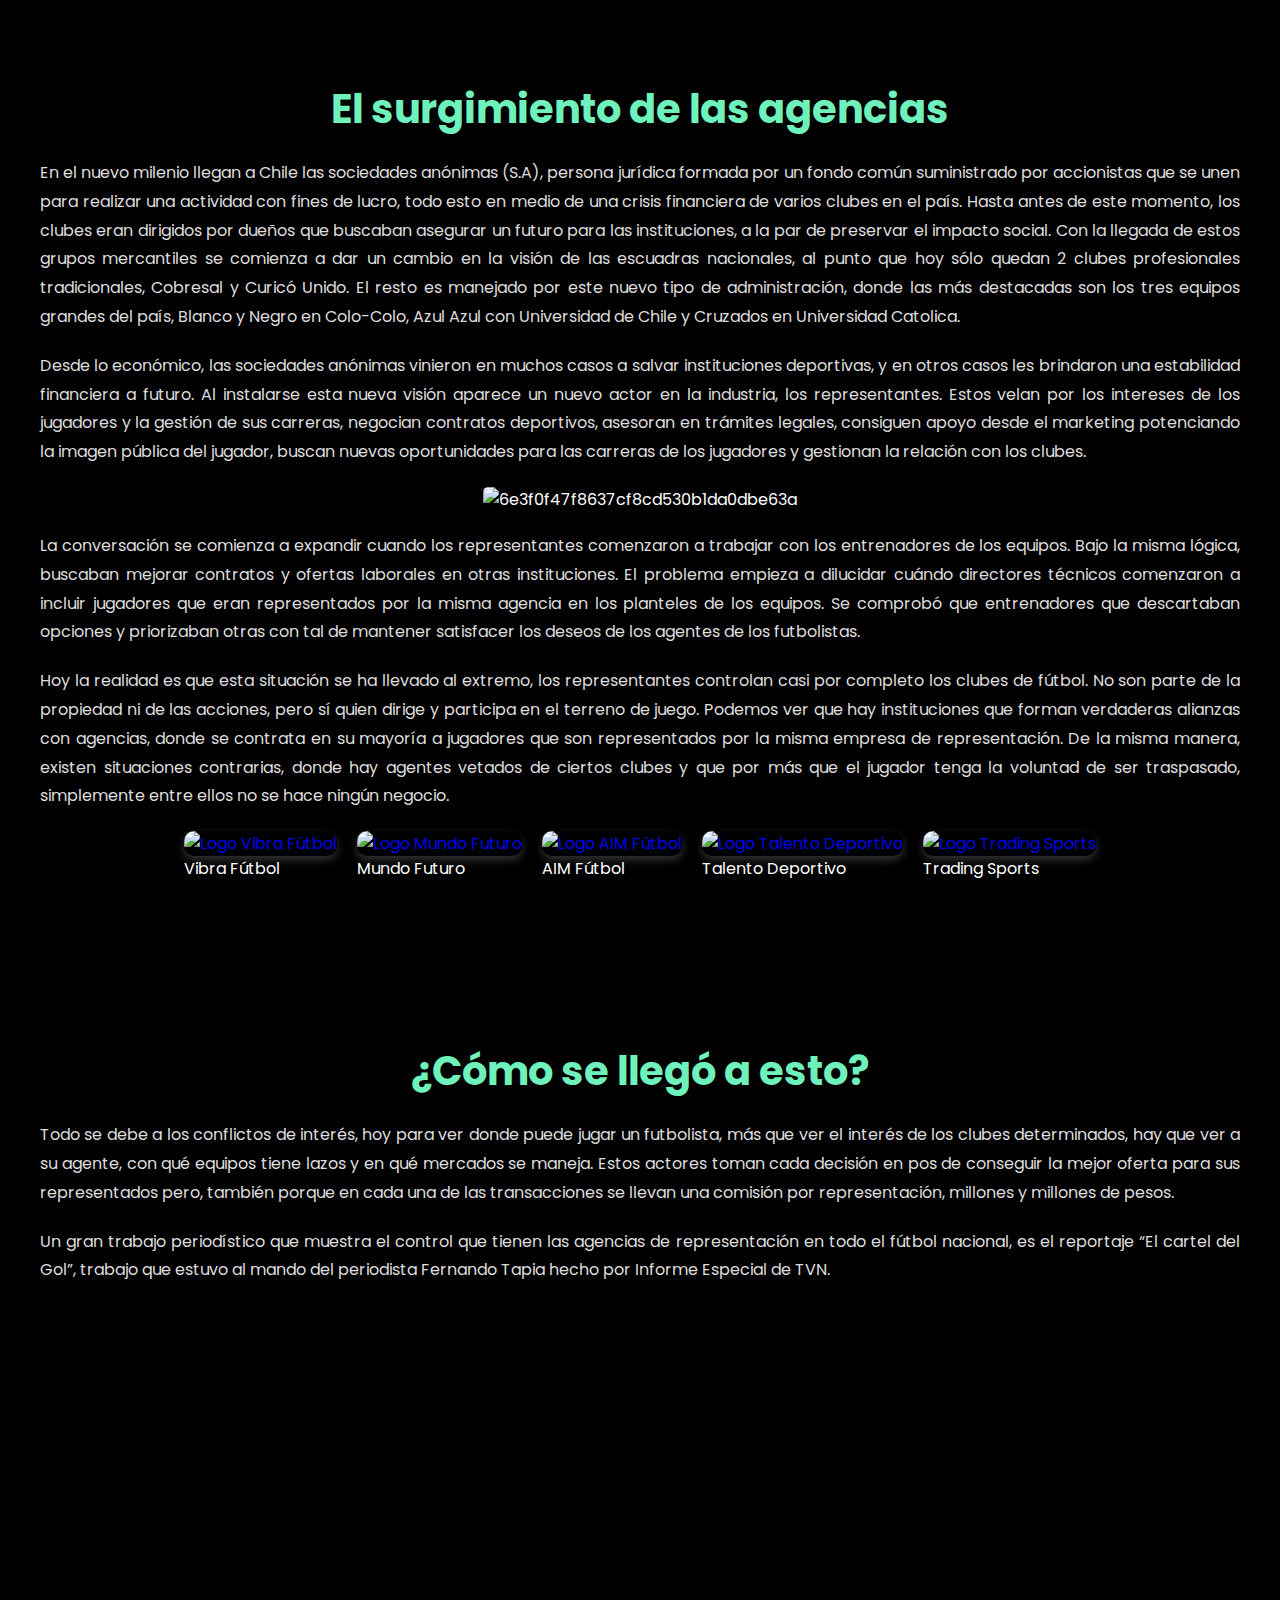
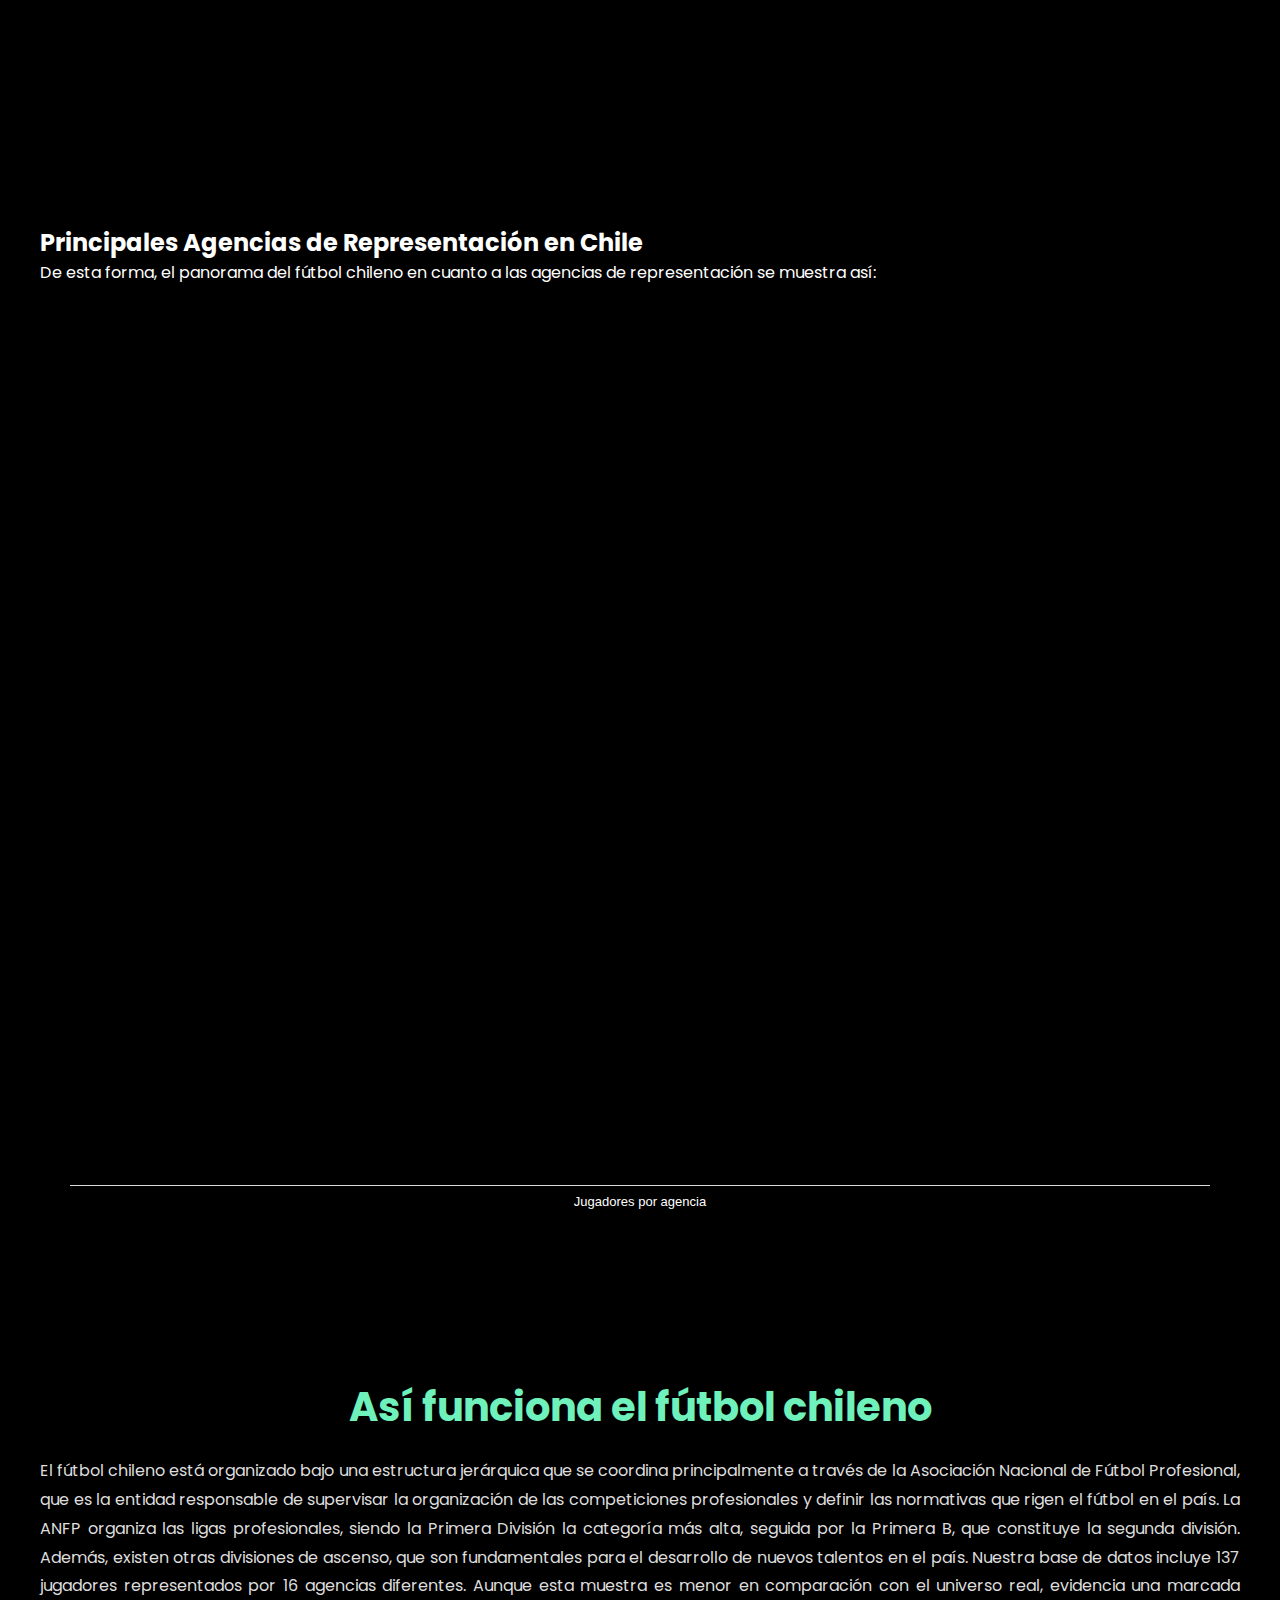
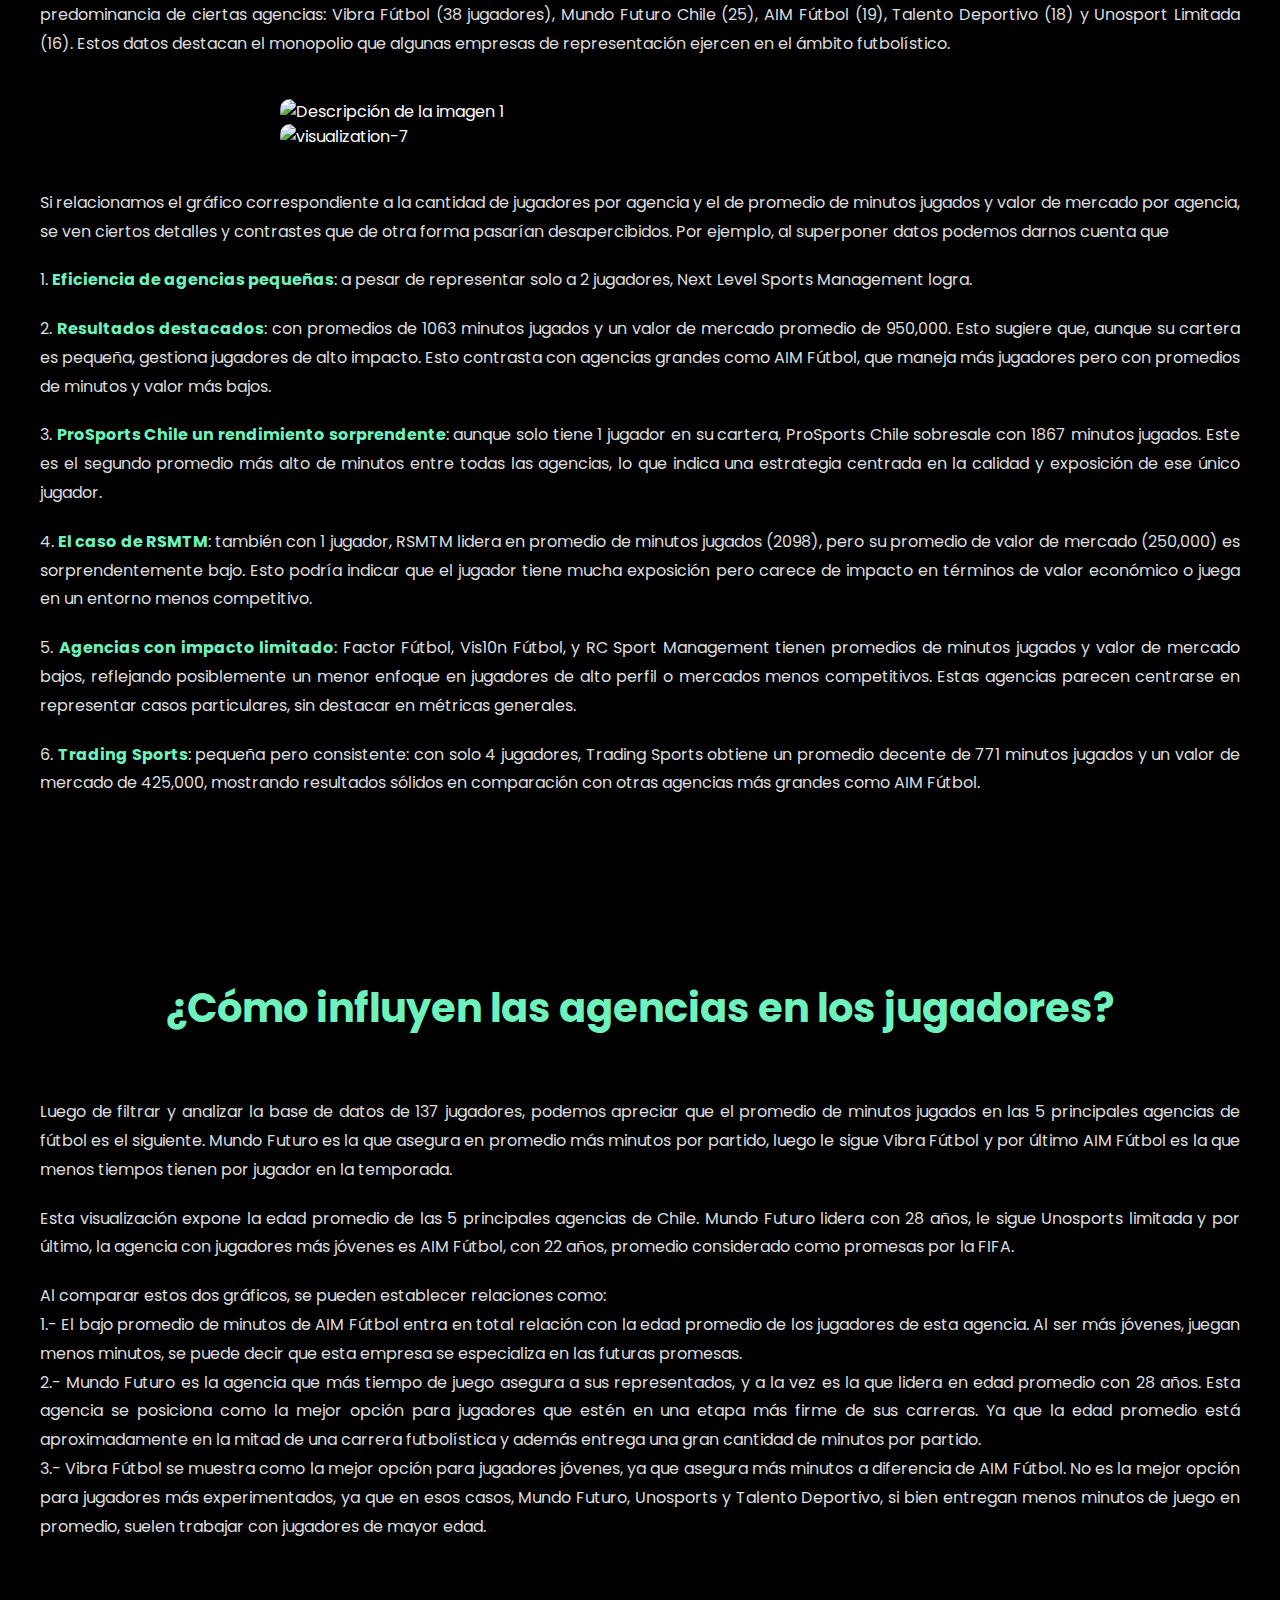
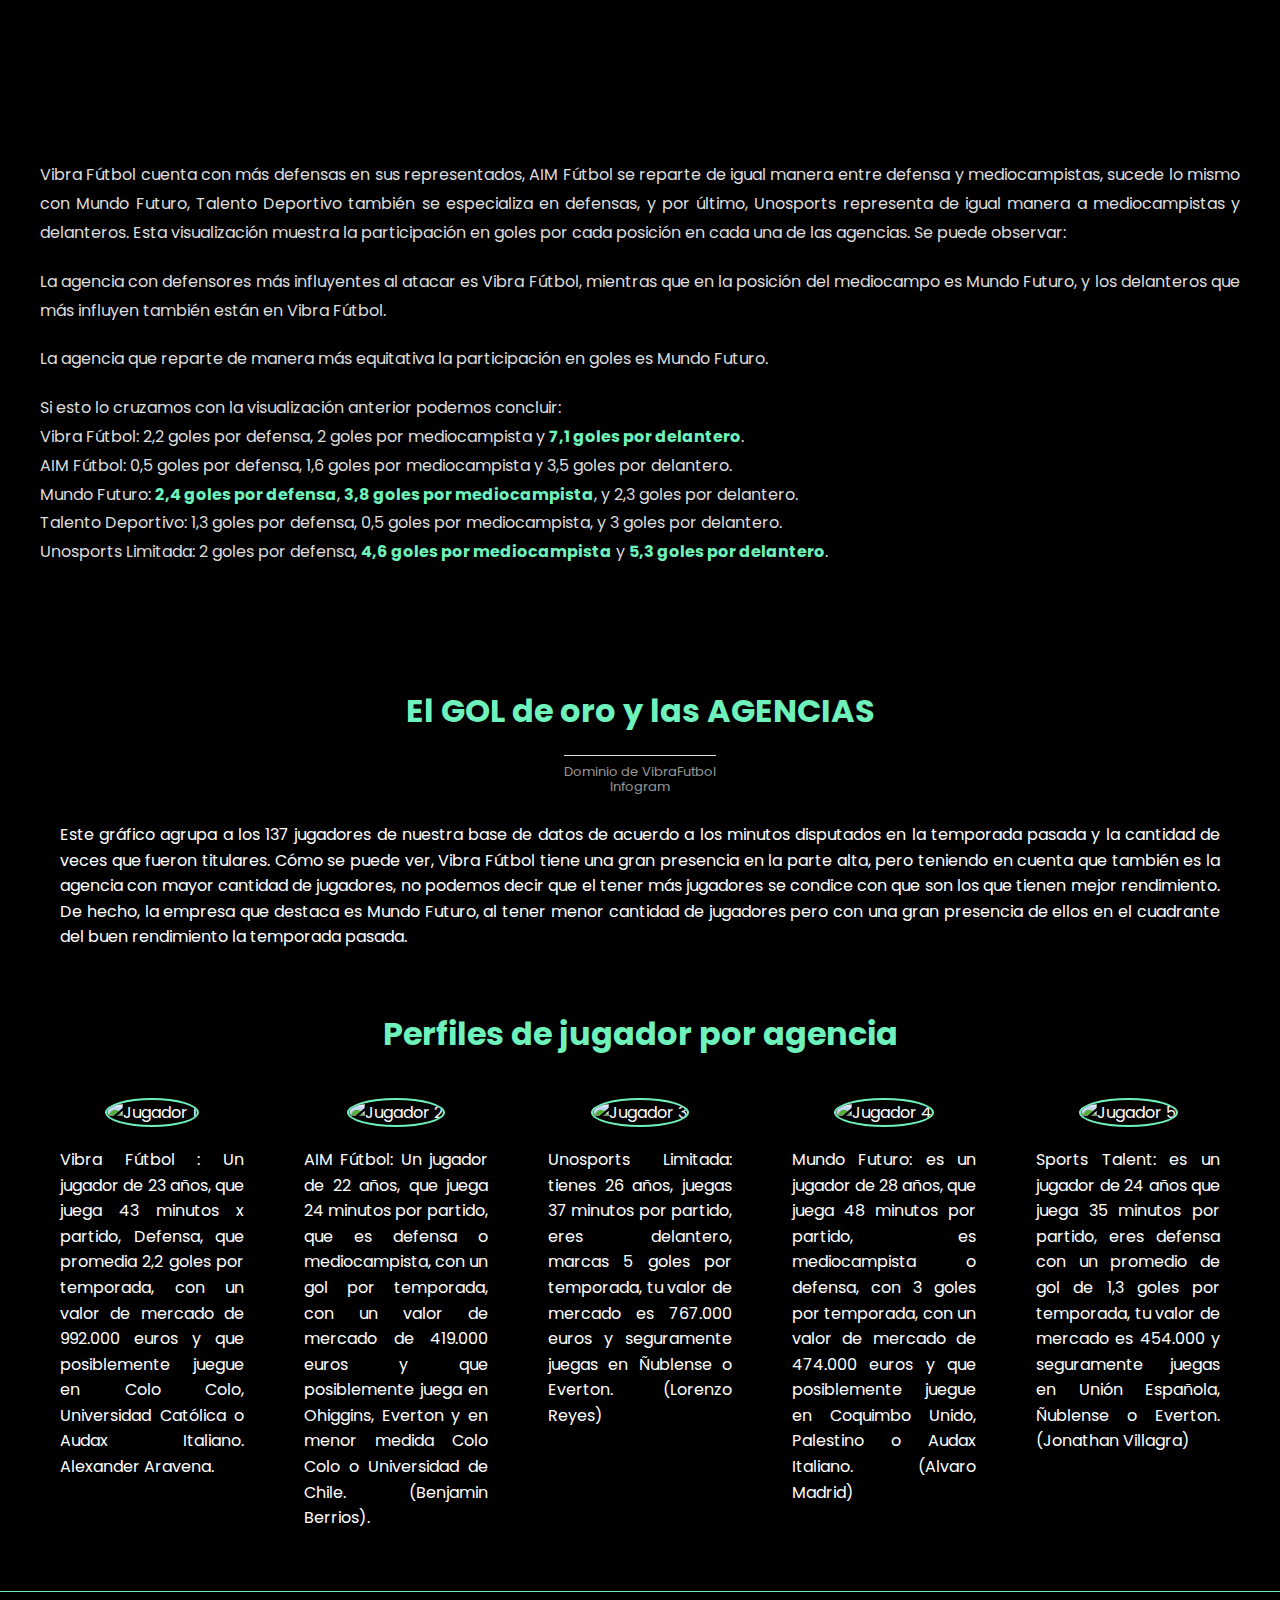
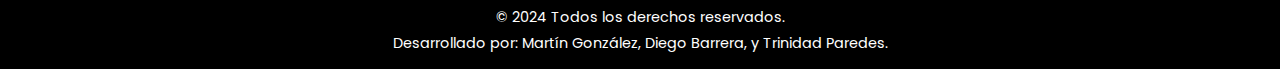
==== commit fff7e77c: "Add files via upload" ====
--- a/docs/index.html
+++ b/docs/index.html
@@ -20,7 +20,7 @@
             <div id="ball"></div>
             <h1 id="title">EL JUEGO OCULTO</h1>
         </div>
-    
+
         <!-- Header con logo y secciones -->
         <header>
             <div class="logo">
@@ -30,24 +30,25 @@
             </div>
             <nav>
                 <ul>
-                    <li><a href="#agencias">Agencias</a></li>
-                    <li><a href="#seccion2">Datos</a></li>
+                    <li><a href="#agencias">Quiénes somos</a></li>
+                    <li><a href="#seccion2">Agencias</a></li>
                     <li><a href="#seccion3">Estadísticas Jugadores</a></li>
-                    <li><a href="#seccion4">Análisis</a></li>
+                    <li><a href="#seccion4">Fútbol chileno</a></li>
                     <li><a href="#seccion5">Resultados</a></li>
                 </ul>
             </nav>
         </header>
 
+
         <section class="introduccion">
             <img class="introduccion-img" src="Imagenes/bg2.p" alt="">
             <div class="introduccion-content container">
-                 <h2>¿Qué es el juego oculto?</h2>
-                <p class= "txt-p">
-                 En esta página web queremos contar la historia de lo que se esconde detrás de 
-                 las agencias que representan a futbolistas. Te queremos contar, como pueden influir
-                 en la carrera de los jugadores, com actúan, y que importancia tienen la industria 
-                 del fútbol. 
+                <h2>¿Qué es el juego oculto?</h2>
+                <p class="txt-p">
+                    En esta página web queremos contar la historia de lo que se esconde detrás de 
+                    las <span class="highlight">agencias que representan</span> a futbolistas. Te queremos contar, cómo pueden influir
+                    en la carrera de los jugadores, cómo actúan, y qué importancia tienen la 
+                    <span class="highlight">industria del fútbol</span>. 
                 </p>
 
                 <div class="introduccion-group">
@@ -358,7 +359,7 @@
      
      <section>
         <div class="section">
-            <h1 class="section-title">El gol de oro y las agencias</h1>
+            <h1 class="section-title">El GOL de oro y las AGENCIAS</h1>
             <div class="infogram-container">
                 <div class="infogram-embed" data-id="fb02f7bb-761a-4df2-a423-f61c269e3c84" data-type="interactive" data-title="Dominio de VibraFutbol"></div>
                 <script>
@@ -383,7 +384,13 @@
             </div>
             <div>
                 <p>
-                    Holaaaa aklsjdlasjldkasjd jalkjdlkasjdlkasjldk lkjadlkjaslkdjaslkdjalksdj lkjalkdjaslkdjlaskdj lkajdlasjdlkjaslkdjaslkdjkas
+                    Este gráfico agrupa a los 137 jugadores de nuestra base de datos de acuerdo a los minutos disputados en
+                     la temporada pasada y la cantidad de veces que fueron titulares. Cómo se puede ver, Vibra Fútbol tiene
+                      una gran presencia en la parte alta, pero teniendo en cuenta que también es la agencia con mayor cantidad
+                       de jugadores, no podemos decir que el tener más jugadores se condice con que son los que tienen mejor rendimiento.
+                        De hecho, la empresa que destaca es Mundo Futuro, al tener menor cantidad de jugadores pero con una gran presencia 
+                        de ellos en el cuadrante del buen rendimiento la temporada pasada. 
+
                 </p>
             </div>
         </div>
@@ -419,6 +426,8 @@
                 </div>
             </div>
         </div>
+
+
         
      </section>
 
@@ -426,7 +435,8 @@
         <p>&copy; 2024 Todos los derechos reservados.</p>
         <p>Desarrollado por: Martín González, Diego Barrera, y Trinidad Paredes.</p>
     </footer>
-    
+
+
    
     </body>
 </html>
--- a/docs/style.css
+++ b/docs/style.css
@@ -542,3 +542,25 @@
 .footer p {
     margin: 5px 0; /* Espaciado entre párrafos */
 }
+
+.section {
+    text-align: center; /* Centra el contenido horizontalmente */
+    margin: 0 auto;
+}
+
+.section p {
+    max-width: 1200px; /* Limita el ancho del párrafo */
+    margin: 20px auto; /* Centra el párrafo horizontalmente */
+    text-align: justify; /* Justifica el texto para un mejor formato */
+    line-height: 1.6; /* Mejora la legibilidad aumentando el espacio entre líneas */
+    font-size: 16px; /* Ajusta el tamaño de fuente */
+    padding: 0 20px; /* Añade un poco de espacio interno lateral */
+}
+
+.highlight {
+    color: #6ff1bb; /* Cambia el color del texto */
+    font-weight: bold; /* Opcional: resalta el texto con negrita */
+}
+
+
+
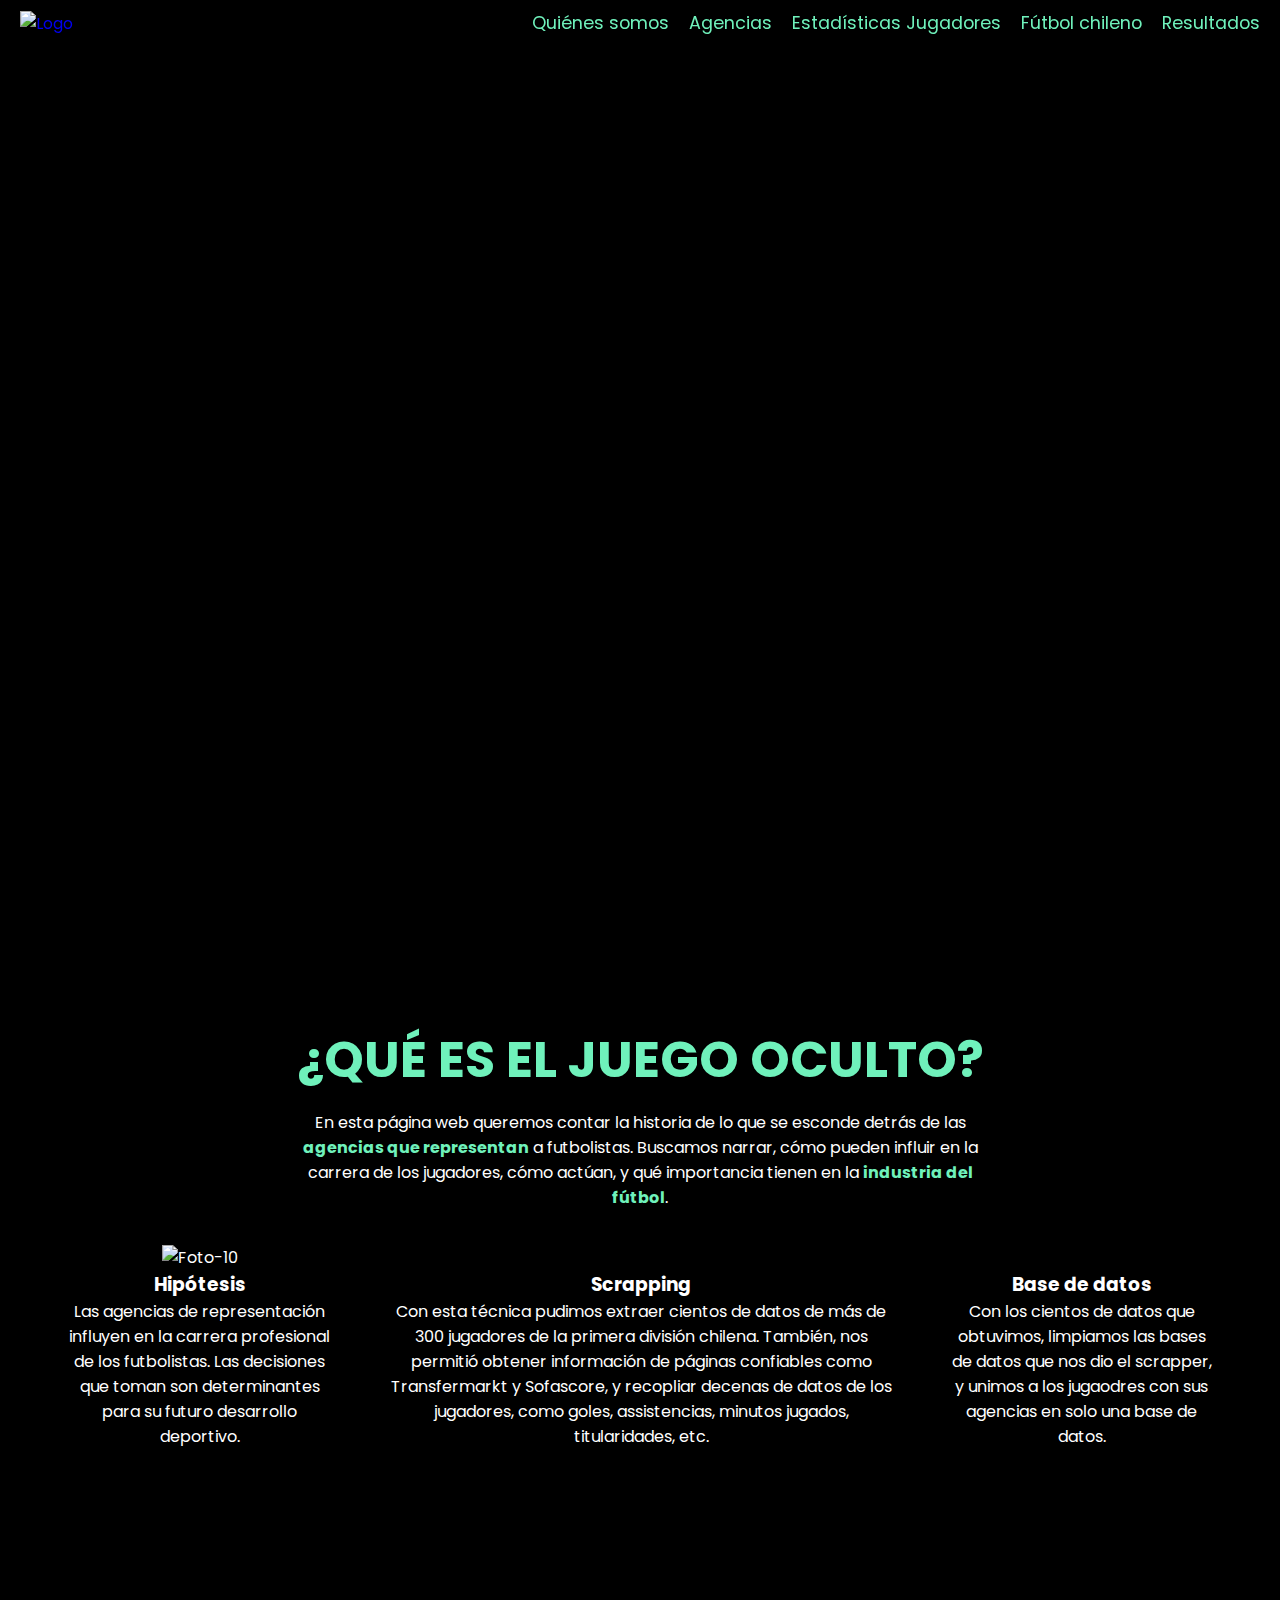
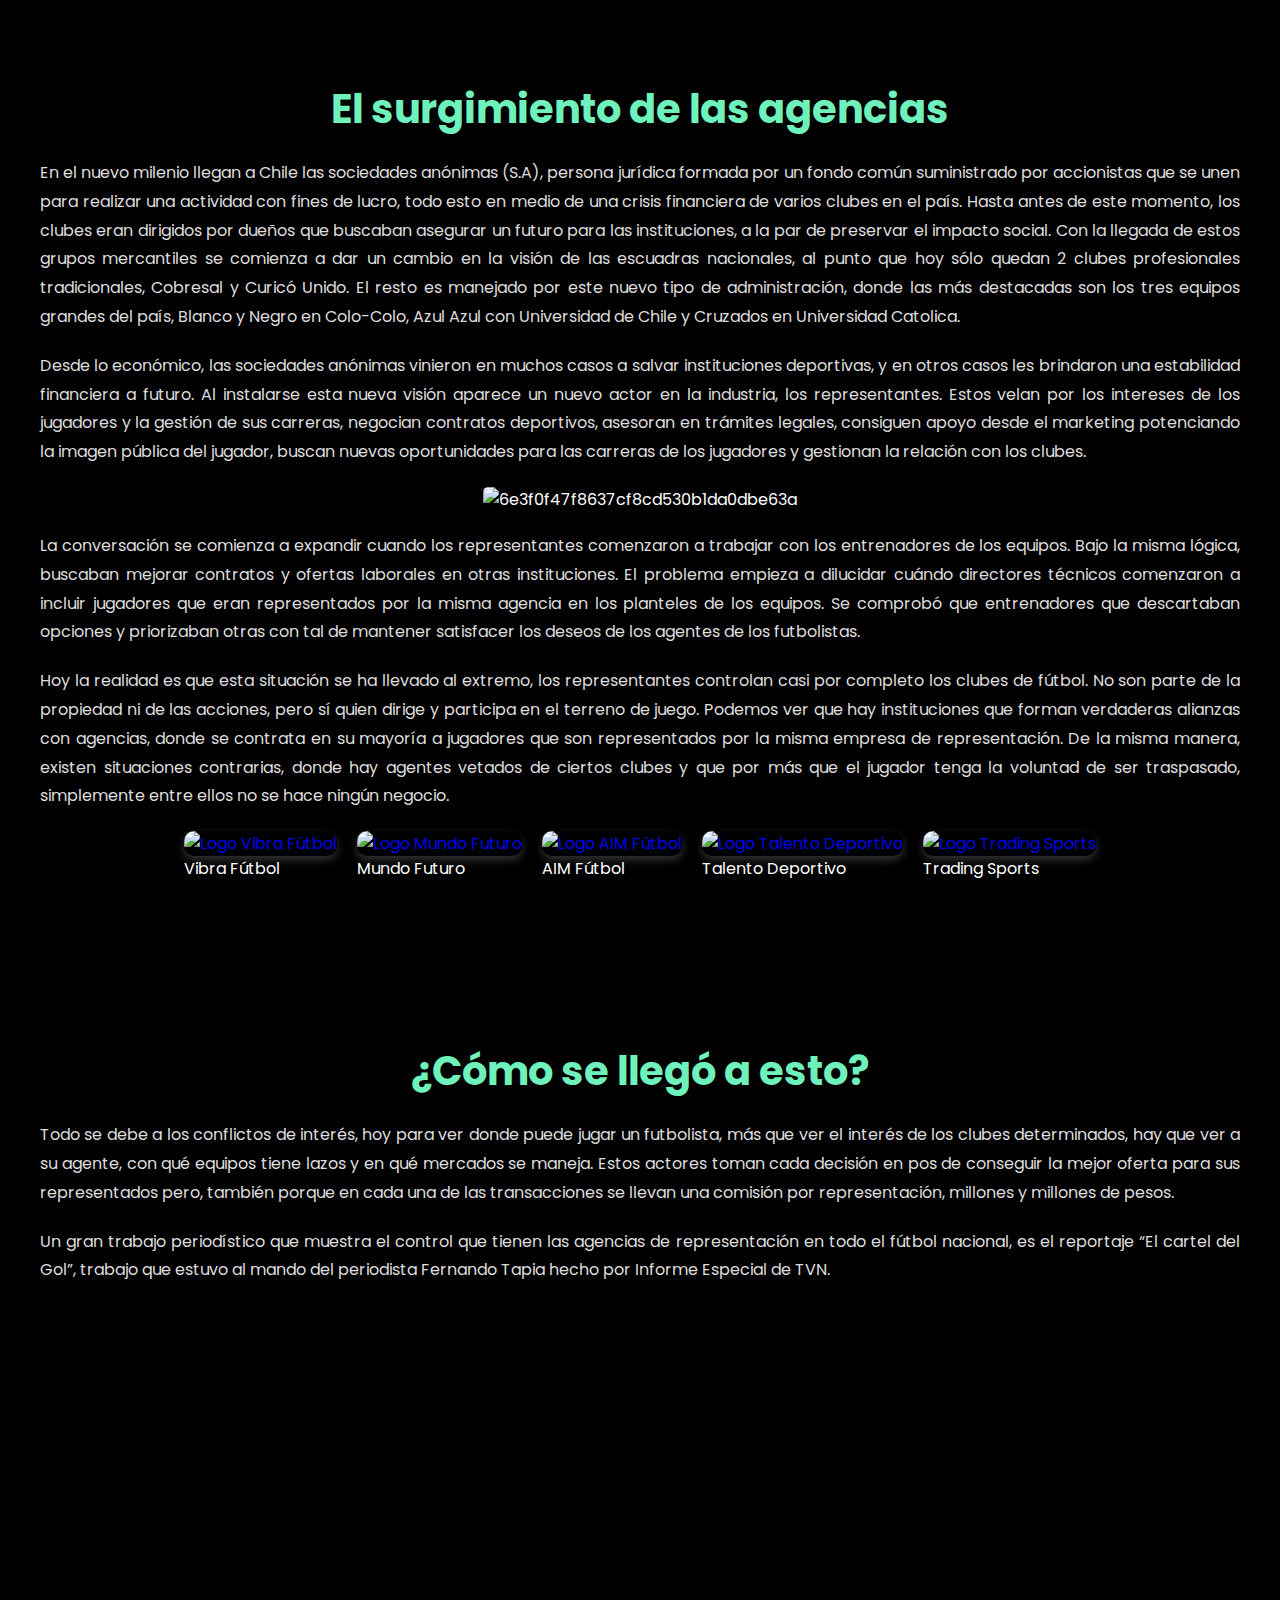
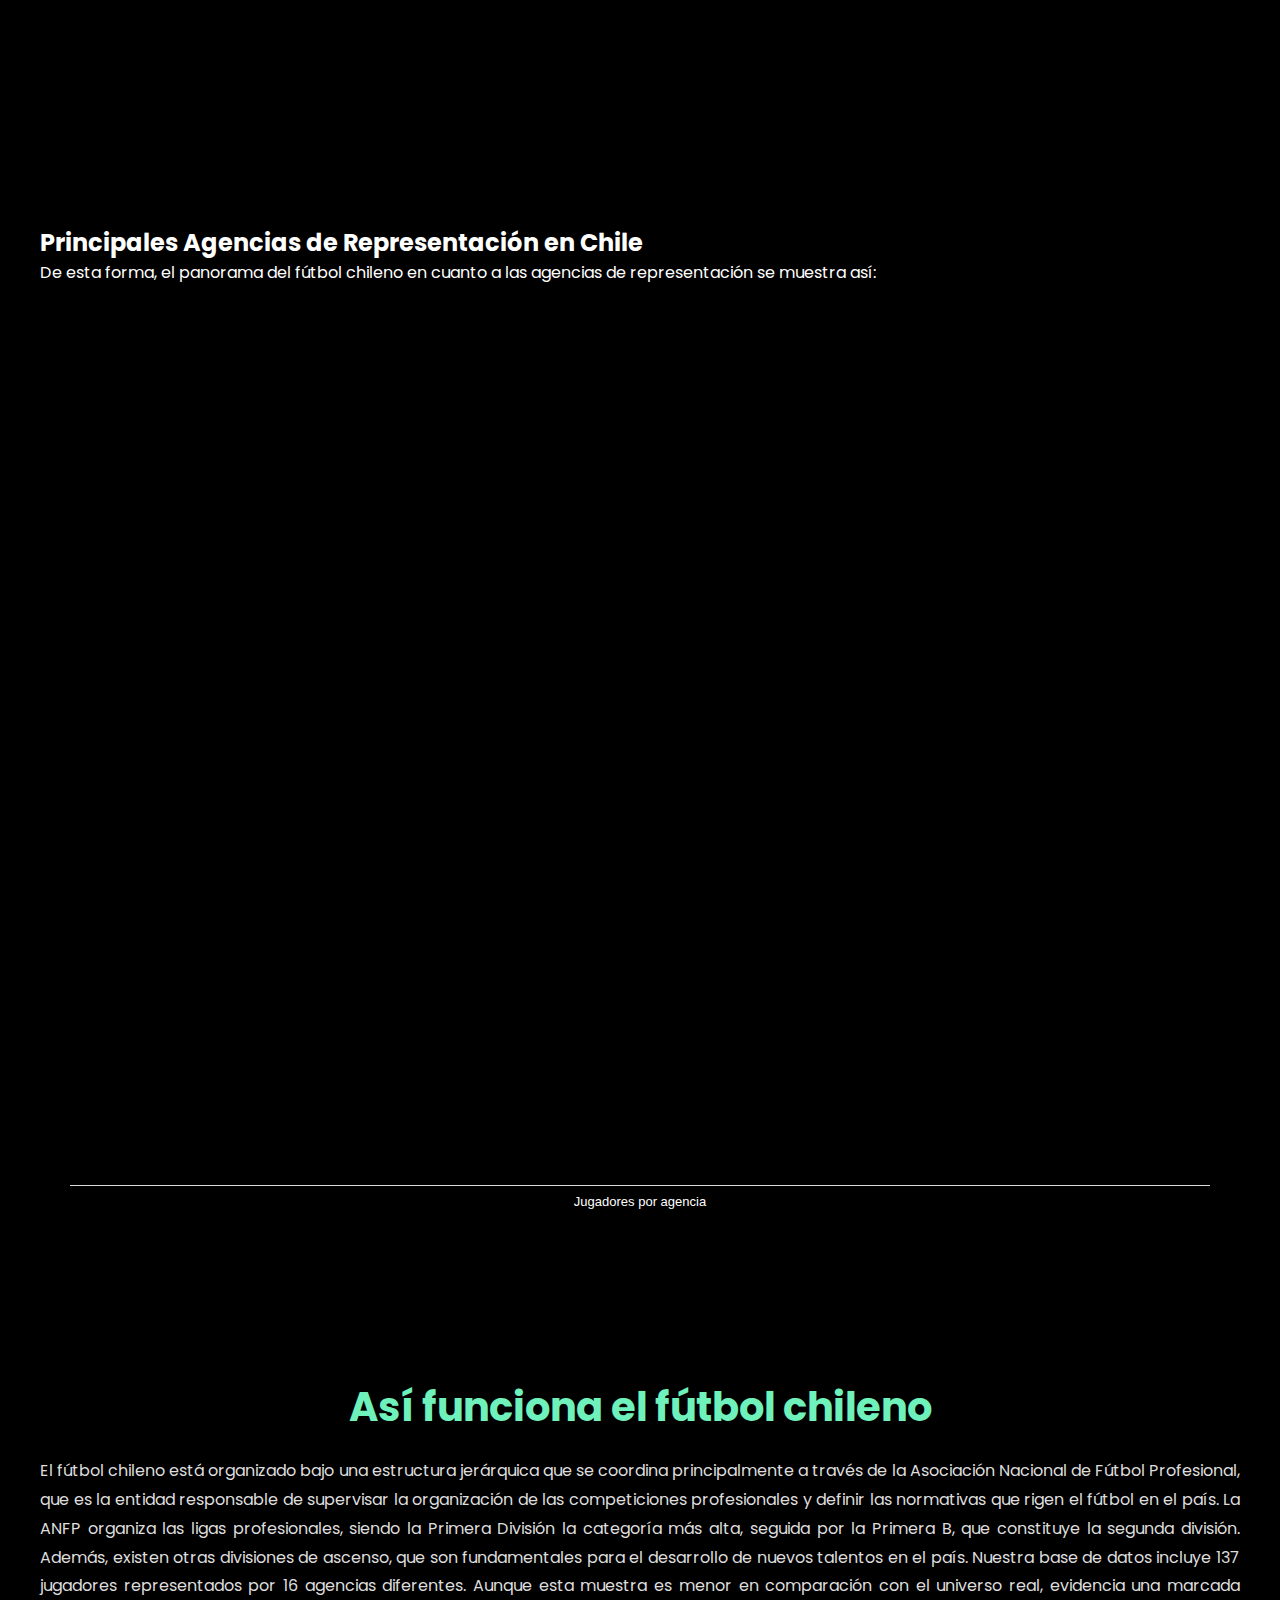
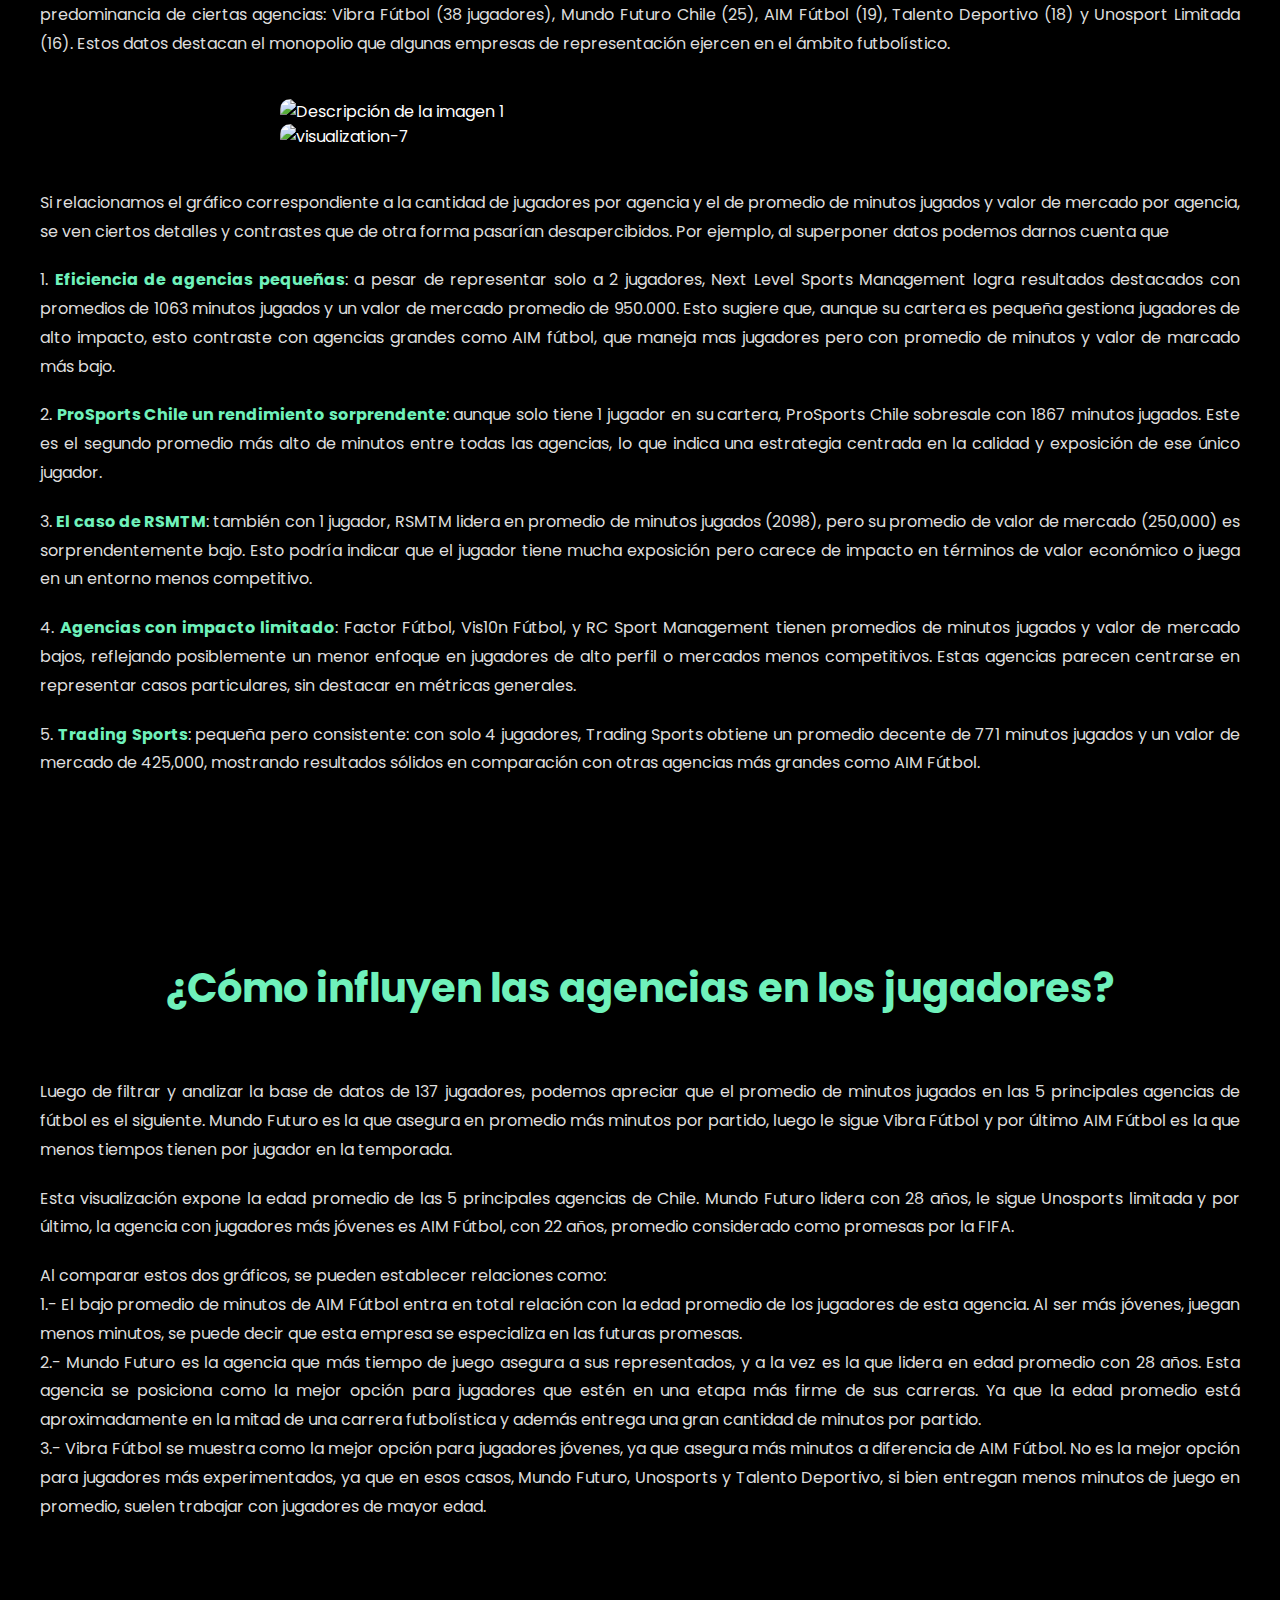
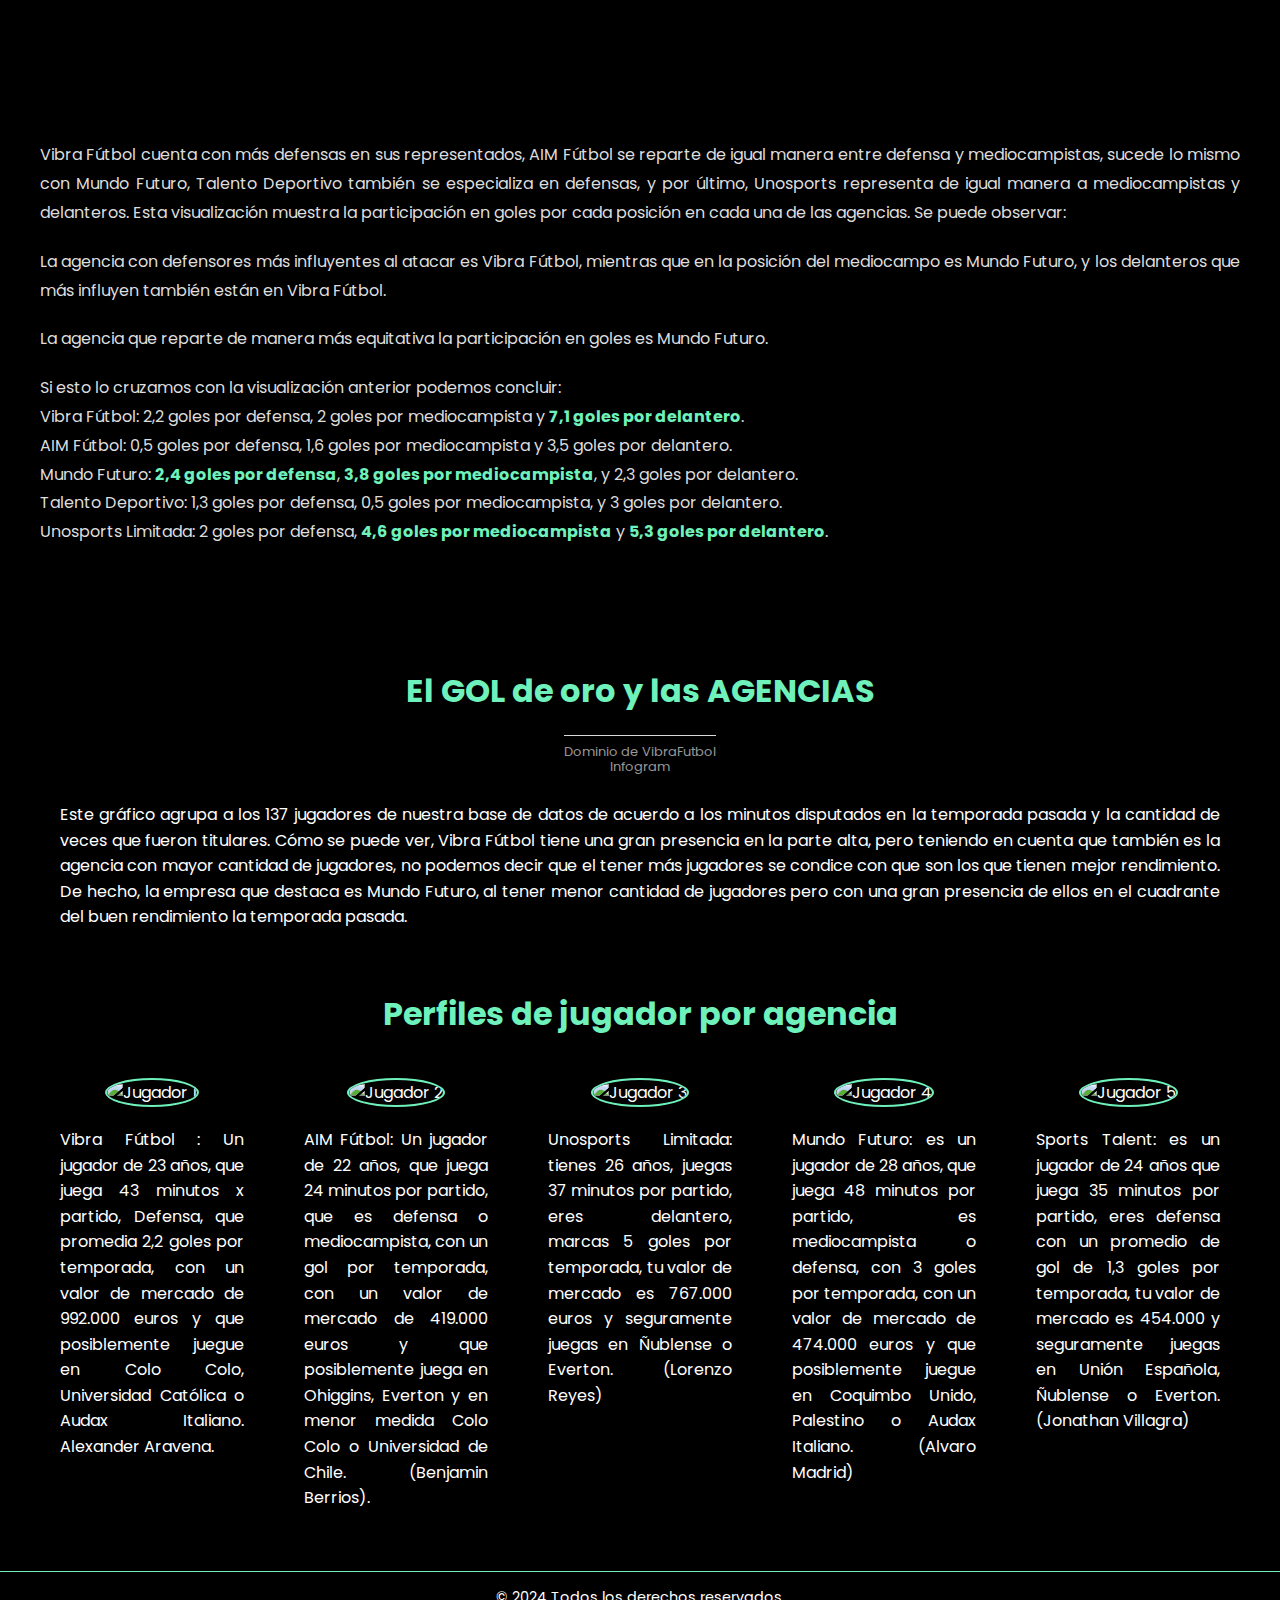
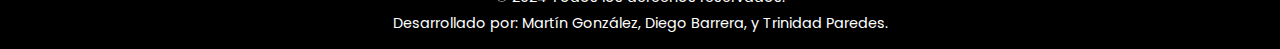
==== commit 35df6060: "Add files via upload" ====
--- a/docs/index.html
+++ b/docs/index.html
@@ -46,8 +46,8 @@
                 <h2>¿Qué es el juego oculto?</h2>
                 <p class="txt-p">
                     En esta página web queremos contar la historia de lo que se esconde detrás de 
-                    las <span class="highlight">agencias que representan</span> a futbolistas. Te queremos contar, cómo pueden influir
-                    en la carrera de los jugadores, cómo actúan, y qué importancia tienen la 
+                    las <span class="highlight">agencias que representan</span> a futbolistas. Buscamos narrar, cómo pueden influir
+                    en la carrera de los jugadores, cómo actúan, y qué importancia tienen en la 
                     <span class="highlight">industria del fútbol</span>. 
                 </p>
 
@@ -80,7 +80,7 @@
                             <p>
                                 Con los cientos de datos que obtuvimos, limpiamos
                                 las bases de datos que nos dio el scrapper, y 
-                                unimos a los jugaodres con sus agencias en solo una base datos. 
+                                unimos a los jugaodres con sus agencias en solo una base de datos. 
     
                             </p>
                         </div>
@@ -215,9 +215,9 @@
                       AIM Fútbol (19), Talento Deportivo (18) y Unosport Limitada (16). Estos datos destacan el 
                       monopolio que algunas empresas de representación ejercen en el ámbito futbolístico.
                 </p>
-        
-                <!-- Contenedor de imágenes -->
-                <div class="imagenes-container">
+
+                   <!-- Contenedor de imágenes -->
+                   <div class="imagenes-container">
                     <div class="imagen">
                         <img src="https://i.ibb.co/Tt5D75J/grafico-trini.png" alt="Descripción de la imagen 1">
                     </div>
@@ -226,33 +226,30 @@
                     </div>
                 </div>
         
-                <!-- Espacio para más texto -->
+                
                 <p class="texto-seccion">
                     Si relacionamos el gráfico correspondiente a la cantidad de jugadores por agencia y el de promedio de minutos jugados y valor de mercado por agencia, se ven ciertos detalles y contrastes que de otra forma pasarían desapercibidos. Por ejemplo, al superponer datos podemos darnos cuenta que
                 </p>
                 
                 <p class="texto-seccion">
-                    1. <span class="highlight">Eficiencia de agencias pequeñas</span>: a pesar de representar solo a 2 jugadores, Next Level Sports Management logra.
-                </p>
-                
-                <p class="texto-seccion">
-                    2. <span class="highlight">Resultados destacados</span>: con promedios de 1063 minutos jugados y un valor de mercado promedio de 950,000. Esto sugiere que, aunque su cartera es pequeña, gestiona jugadores de alto impacto. Esto contrasta con agencias grandes como AIM Fútbol, que maneja más jugadores pero con promedios de minutos y valor más bajos.
-                </p>
-                
-                <p class="texto-seccion">
-                    3. <span class="highlight">ProSports Chile un rendimiento sorprendente</span>: aunque solo tiene 1 jugador en su cartera, ProSports Chile sobresale con 1867 minutos jugados. Este es el segundo promedio más alto de minutos entre todas las agencias, lo que indica una estrategia centrada en la calidad y exposición de ese único jugador.
-                </p>
-                
-                <p class="texto-seccion">
-                    4. <span class="highlight">El caso de RSMTM</span>: también con 1 jugador, RSMTM lidera en promedio de minutos jugados (2098), pero su promedio de valor de mercado (250,000) es sorprendentemente bajo. Esto podría indicar que el jugador tiene mucha exposición pero carece de impacto en términos de valor económico o juega en un entorno menos competitivo.
-                </p>
-                
-                <p class="texto-seccion">
-                    5. <span class="highlight">Agencias con impacto limitado</span>: Factor Fútbol, Vis10n Fútbol, y RC Sport Management tienen promedios de minutos jugados y valor de mercado bajos, reflejando posiblemente un menor enfoque en jugadores de alto perfil o mercados menos competitivos. Estas agencias parecen centrarse en representar casos particulares, sin destacar en métricas generales.
-                </p>
-                
-                <p class="texto-seccion">
-                    6. <span class="highlight">Trading Sports</span>: pequeña pero consistente: con solo 4 jugadores, Trading Sports obtiene un promedio decente de 771 minutos jugados y un valor de mercado de 425,000, mostrando resultados sólidos en comparación con otras agencias más grandes como AIM Fútbol.
+                    1. <span class="highlight">Eficiencia de agencias pequeñas</span>: a pesar de representar solo a 2 jugadores, Next Level Sports Management logra resultados destacados con promedios de 1063 minutos jugados y un valor de mercado promedio de 950.000. Esto sugiere que, aunque su cartera es pequeña gestiona jugadores de alto impacto, esto contraste con agencias grandes como AIM fútbol, que maneja mas jugadores pero con promedio de minutos y valor de marcado más bajo. 
+                </p>
+            
+                
+                <p class="texto-seccion">
+                    2. <span class="highlight">ProSports Chile un rendimiento sorprendente</span>: aunque solo tiene 1 jugador en su cartera, ProSports Chile sobresale con 1867 minutos jugados. Este es el segundo promedio más alto de minutos entre todas las agencias, lo que indica una estrategia centrada en la calidad y exposición de ese único jugador.
+                </p>
+                
+                <p class="texto-seccion">
+                    3. <span class="highlight">El caso de RSMTM</span>: también con 1 jugador, RSMTM lidera en promedio de minutos jugados (2098), pero su promedio de valor de mercado (250,000) es sorprendentemente bajo. Esto podría indicar que el jugador tiene mucha exposición pero carece de impacto en términos de valor económico o juega en un entorno menos competitivo.
+                </p>
+                
+                <p class="texto-seccion">
+                    4. <span class="highlight">Agencias con impacto limitado</span>: Factor Fútbol, Vis10n Fútbol, y RC Sport Management tienen promedios de minutos jugados y valor de mercado bajos, reflejando posiblemente un menor enfoque en jugadores de alto perfil o mercados menos competitivos. Estas agencias parecen centrarse en representar casos particulares, sin destacar en métricas generales.
+                </p>
+                
+                <p class="texto-seccion">
+                    5. <span class="highlight">Trading Sports</span>: pequeña pero consistente: con solo 4 jugadores, Trading Sports obtiene un promedio decente de 771 minutos jugados y un valor de mercado de 425,000, mostrando resultados sólidos en comparación con otras agencias más grandes como AIM Fútbol.
                 </p>
                 
             </div>
